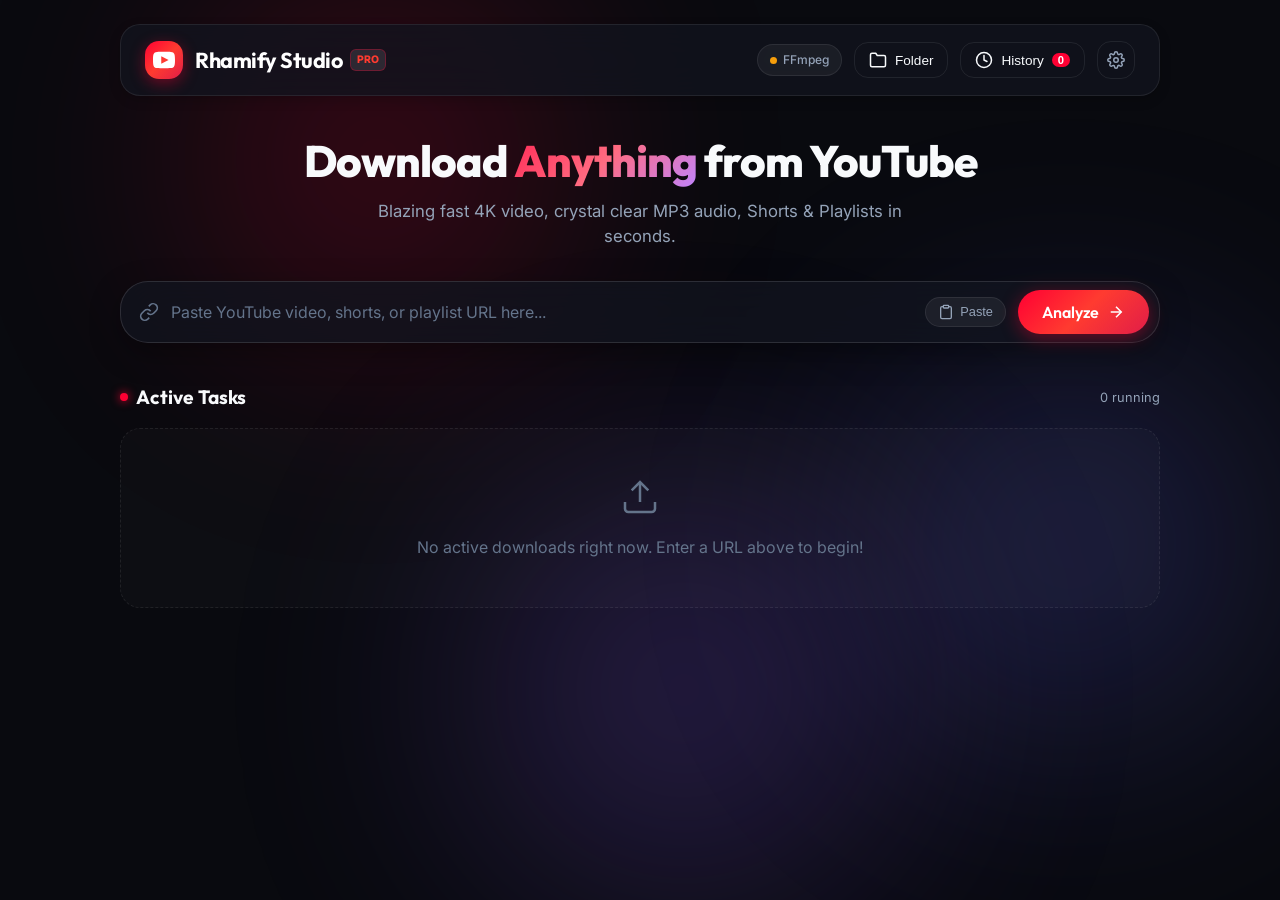
==== templates/index.html @ ef65e10e "Update UI to Rhamify Studio, add pause/resume/retry download features, and exclude downloads directo" ====
<!DOCTYPE html>
<html lang="en">
<head>
  <meta charset="UTF-8">
  <meta name="viewport" content="width=device-width, initial-scale=1.0">
  <title>Rhamify Studio &mdash; Ultra Fast &amp; Modern YouTube Downloader</title>
  <meta name="description" content="Download YouTube videos, shorts, audio, and playlists in ultra-high quality with modern real-time progress and sleek aesthetics.">
  
  <!-- Google Fonts -->
  <link rel="preconnect" href="https://fonts.googleapis.com">
  <link rel="preconnect" href="https://fonts.gstatic.com" crossorigin>
  <link href="https://fonts.googleapis.com/css2?family=Inter:wght@300;400;500;600;700&family=Outfit:wght@500;600;700;800&display=swap" rel="stylesheet">
  
  <link rel="stylesheet" href="/static/css/style.css">
</head>
<body>
  <!-- Ambient background glow effects -->
  <div class="ambient-glow glow-1"></div>
  <div class="ambient-glow glow-2"></div>
  <div class="ambient-glow glow-3"></div>

  <div class="app-container">
    <!-- Header -->
    <header class="navbar">
      <div class="brand">
        <div class="brand-icon">
          <svg viewBox="0 0 24 24" fill="currentColor">
            <path d="M19.615 3.184c-3.604-.246-11.631-.245-15.23 0-3.897.266-4.356 2.62-4.385 8.816.029 6.185.484 8.549 4.385 8.816 3.6.245 11.626.246 15.23 0 3.897-.266 4.356-2.62 4.385-8.816-.029-6.185-.484-8.549-4.385-8.816zm-10.615 12.816v-8l8 3.993-8 4.007z"/>
          </svg>
        </div>
        <div class="brand-text">
          <span class="brand-title">Rhamify Studio</span>
          <span class="brand-badge">PRO</span>
        </div>
      </div>

      <div class="nav-actions">
        <!-- FFmpeg Indicator -->
        <div id="ffmpeg-badge" class="status-pill tooltip-trigger" data-tooltip="Checking FFmpeg...">
          <span class="status-dot"></span>
          <span class="status-label">FFmpeg</span>
        </div>

        <!-- Open Folder Button -->
        <button id="btn-open-folder" class="btn-ghost" title="Open Downloads Folder">
          <svg width="18" height="18" viewBox="0 0 24 24" fill="none" stroke="currentColor" stroke-width="2" stroke-linecap="round" stroke-linejoin="round">
            <path d="M22 19a2 2 0 0 1-2 2H4a2 2 0 0 1-2-2V5a2 2 0 0 1 2-2h5l2 3h9a2 2 0 0 1 2 2z"></path>
          </svg>
          <span class="btn-text">Folder</span>
        </button>

        <!-- History Button -->
        <button id="btn-toggle-history" class="btn-ghost" title="View Download History">
          <svg width="18" height="18" viewBox="0 0 24 24" fill="none" stroke="currentColor" stroke-width="2" stroke-linecap="round" stroke-linejoin="round">
            <circle cx="12" cy="12" r="10"></circle>
            <polyline points="12 6 12 12 16 14"></polyline>
          </svg>
          <span class="btn-text">History</span>
          <span id="history-badge-count" class="badge-count">0</span>
        </button>

        <!-- Settings Button -->
        <button id="btn-toggle-settings" class="btn-icon" title="Preferences">
          <svg width="18" height="18" viewBox="0 0 24 24" fill="none" stroke="currentColor" stroke-width="2" stroke-linecap="round" stroke-linejoin="round">
            <circle cx="12" cy="12" r="3"></circle>
            <path d="M19.4 15a1.65 1.65 0 0 0 .33 1.82l.06.06a2 2 0 0 1 0 2.83 2 2 0 0 1-2.83 0l-.06-.06a1.65 1.65 0 0 0-1.82-.33 1.65 1.65 0 0 0-1 1.51V21a2 2 0 0 1-2 2 2 2 0 0 1-2-2v-.09A1.65 1.65 0 0 0 9 19.4a1.65 1.65 0 0 0-1.82.33l-.06.06a2 2 0 0 1-2.83 0 2 2 0 0 1 0-2.83l.06-.06a1.65 1.65 0 0 0 .33-1.82 1.65 1.65 0 0 0-1.51-1H3a2 2 0 0 1-2-2 2 2 0 0 1 2-2h.09A1.65 1.65 0 0 0 4.6 9a1.65 1.65 0 0 0-.33-1.82l-.06-.06a2 2 0 0 1 0-2.83 2 2 0 0 1 2.83 0l.06.06a1.65 1.65 0 0 0 1.82.33H9a1.65 1.65 0 0 0 1-1.51V3a2 2 0 0 1 2-2 2 2 0 0 1 2 2v.09a1.65 1.65 0 0 0 1 1.51 1.65 1.65 0 0 0 1.82-.33l.06-.06a2 2 0 0 1 2.83 0 2 2 0 0 1 0 2.83l-.06.06a1.65 1.65 0 0 0-.33 1.82V9a1.65 1.65 0 0 0 1.51 1H21a2 2 0 0 1 2 2 2 2 0 0 1-2 2h-.09a1.65 1.65 0 0 0-1.51 1z"></path>
          </svg>
        </button>
      </div>
    </header>

    <!-- Main Content -->
    <main class="main-content">
      <!-- Hero Headline -->
      <section class="hero-section">
        <h1 class="hero-title">
          Download <span class="gradient-text">Anything</span> from YouTube
        </h1>
        <p class="hero-subtitle">
          Blazing fast 4K video, crystal clear MP3 audio, Shorts & Playlists in seconds.
        </p>

        <!-- Search / URL Input Box -->
        <div class="input-card">
          <div class="input-wrapper">
            <span class="input-icon">
              <svg width="20" height="20" viewBox="0 0 24 24" fill="none" stroke="currentColor" stroke-width="2">
                <path d="M10 13a5 5 0 0 0 7.54.54l3-3a5 5 0 0 0-7.07-7.07l-1.72 1.71"></path>
                <path d="M14 11a5 5 0 0 0-7.54-.54l-3 3a5 5 0 0 0 7.07 7.07l1.71-1.71"></path>
              </svg>
            </span>
            <input 
              type="text" 
              id="url-input" 
              placeholder="Paste YouTube video, shorts, or playlist URL here..." 
              autocomplete="off"
              spellcheck="false"
            />
            <button id="btn-paste" class="btn-input-action" title="Paste from clipboard">
              <svg width="16" height="16" viewBox="0 0 24 24" fill="none" stroke="currentColor" stroke-width="2">
                <path d="M16 4h2a2 2 0 0 1 2 2v14a2 2 0 0 1-2 2H6a2 2 0 0 1-2-2V6a2 2 0 0 1 2-2h2"></path>
                <rect x="8" y="2" width="8" height="4" rx="1" ry="1"></rect>
              </svg>
              <span>Paste</span>
            </button>
          </div>
          <button id="btn-inspect" class="btn-primary">
            <span class="btn-spinner" style="display:none;"></span>
            <span class="btn-label">Analyze</span>
            <svg width="18" height="18" viewBox="0 0 24 24" fill="none" stroke="currentColor" stroke-width="2">
              <line x1="5" y1="12" x2="19" y2="12"></line>
              <polyline points="12 5 19 12 12 19"></polyline>
            </svg>
          </button>
        </div>
      </section>

      <!-- Video Inspection / Preview Card (Dynamic) -->
      <section id="preview-section" class="preview-section" style="display: none;">
        <div class="glass-card preview-card">
          <div class="preview-media">
            <div class="thumb-container">
              <img id="preview-thumb" src="" alt="Thumbnail" />
              <span id="preview-duration" class="duration-tag">00:00</span>
              <span id="preview-badge" class="hd-badge">HD</span>
            </div>
          </div>

          <div class="preview-details">
            <div class="preview-header">
              <h2 id="preview-title" class="video-title">Video Title</h2>
              <div class="video-meta">
                <span id="preview-channel" class="channel-name">Channel</span>
                <span class="meta-dot">•</span>
                <span id="preview-views" class="view-count">0 views</span>
              </div>
            </div>

            <!-- Format Mode Switcher -->
            <div class="format-switcher">
              <button id="tab-video" class="format-tab active" data-mode="video">
                <svg width="18" height="18" viewBox="0 0 24 24" fill="none" stroke="currentColor" stroke-width="2">
                  <polygon points="23 7 16 12 23 17 23 7"></polygon>
                  <rect x="1" y="5" width="15" height="14" rx="2" ry="2"></rect>
                </svg>
                <span>Video (MP4)</span>
              </button>
              <button id="tab-audio" class="format-tab" data-mode="audio">
                <svg width="18" height="18" viewBox="0 0 24 24" fill="none" stroke="currentColor" stroke-width="2">
                  <path d="M9 18V5l12-2v13"></path>
                  <circle cx="6" cy="18" r="3"></circle>
                  <circle cx="18" cy="16" r="3"></circle>
                </svg>
                <span>Audio (MP3)</span>
              </button>
            </div>

            <!-- Quality & Options Panel -->
            <div class="options-container">
              <!-- Video Options -->
              <div id="video-options" class="options-group">
                <div class="options-label-row">
                  <label class="group-label">Select Resolution:</label>
                  <span id="auto-res-notice" class="auto-res-badge" style="display: none;"></span>
                </div>
                <div id="resolution-chips" class="chip-group">
                  <!-- Injected via JS -->
                </div>
              </div>

              <!-- Audio Options -->
              <div id="audio-options" class="options-group" style="display: none;">
                <label class="group-label">Select Audio Codec:</label>
                <div class="chip-group">
                  <button class="chip active" data-audio-format="mp3">MP3 (Universal)</button>
                  <button class="chip" data-audio-format="m4a">M4A (Apple / AAC)</button>
                  <button class="chip" data-audio-format="wav">WAV (Lossless)</button>
                  <button class="chip" data-audio-format="opus">OPUS (Modern)</button>
                </div>
              </div>

              <!-- Playlist items count indicator if playlist -->
              <div id="playlist-notice" class="playlist-notice" style="display: none;">
                <div class="playlist-notice-left">
                  <span class="playlist-icon">📑</span>
                  <span id="playlist-info-text">Playlist: 0 videos found</span>
                </div>
                <label class="checkbox-container">
                  <input type="checkbox" id="chk-full-playlist" checked>
                  <span>Download entire playlist</span>
                </label>
              </div>

              <!-- Playlist Video Selection Panel (Shown when "Download entire playlist" is unchecked) -->
              <div id="playlist-selection-panel" class="playlist-selection-panel" style="display: none;">
                <div class="playlist-selection-header">
                  <div class="playlist-selection-stats">
                    <svg width="14" height="14" viewBox="0 0 24 24" fill="none" stroke="currentColor" stroke-width="2">
                      <polyline points="9 11 12 14 22 4"></polyline>
                      <path d="M21 12v7a2 2 0 0 1-2 2H5a2 2 0 0 1-2-2V5a2 2 0 0 1 2-2h11"></path>
                    </svg>
                    <span id="playlist-selected-count">0 of 0 selected</span>
                  </div>
                  <div class="playlist-selection-actions">
                    <button type="button" id="btn-playlist-select-all" class="btn-playlist-action" title="Select all videos in playlist">Select All</button>
                    <span class="action-sep">•</span>
                    <button type="button" id="btn-playlist-deselect-all" class="btn-playlist-action" title="Deselect all videos">Deselect All</button>
                  </div>
                </div>

                <!-- Fast Filter Input -->
                <div class="playlist-filter-bar">
                  <svg width="14" height="14" viewBox="0 0 24 24" fill="none" stroke="currentColor" stroke-width="2">
                    <circle cx="11" cy="11" r="8"></circle>
                    <line x1="21" y1="21" x2="16.65" y2="16.65"></line>
                  </svg>
                  <input type="text" id="playlist-filter-input" class="playlist-filter-input" placeholder="Filter videos by title..." autocomplete="off" spellcheck="false" />
                </div>

                <!-- Video Items List -->
                <div id="playlist-items-list" class="playlist-items-list">
                  <!-- Injected via JavaScript -->
                </div>
              </div>
            </div>

            <!-- Download Action Button -->
            <div class="action-footer">
              <button id="btn-download" class="btn-download">
                <svg width="20" height="20" viewBox="0 0 24 24" fill="none" stroke="currentColor" stroke-width="2">
                  <path d="M21 15v4a2 2 0 0 1-2 2H5a2 2 0 0 1-2-2v-4"></path>
                  <polyline points="7 10 12 15 17 10"></polyline>
                  <line x1="12" y1="15" x2="12" y2="3"></line>
                </svg>
                <span id="download-btn-text">Download Now</span>
              </button>
            </div>
          </div>
        </div>
      </section>

      <!-- Active Downloads Section -->
      <section class="downloads-section">
        <div class="section-header">
          <h3 class="section-title">
            <span class="pulse-dot"></span> Active Tasks
          </h3>
          <span id="active-tasks-count" class="tasks-counter">0 running</span>
        </div>

        <div id="active-tasks-container" class="tasks-list">
          <div id="no-tasks-empty" class="empty-state">
            <svg width="40" height="40" viewBox="0 0 24 24" fill="none" stroke="currentColor" stroke-width="1.5">
              <path d="M21 15v4a2 2 0 0 1-2 2H5a2 2 0 0 1-2-2v-4"></path>
              <polyline points="17 8 12 3 7 8"></polyline>
              <line x1="12" y1="3" x2="12" y2="15"></line>
            </svg>
            <p>No active downloads right now. Enter a URL above to begin!</p>
          </div>
        </div>
      </section>
    </main>

    <!-- Slide-over History Drawer -->
    <div id="history-drawer" class="drawer">
      <div class="drawer-overlay"></div>
      <div class="drawer-content">
        <div class="drawer-header">
          <div class="drawer-title-group">
            <svg width="20" height="20" viewBox="0 0 24 24" fill="none" stroke="currentColor" stroke-width="2">
              <circle cx="12" cy="12" r="10"></circle>
              <polyline points="12 6 12 12 16 14"></polyline>
            </svg>
            <h3>Download History</h3>
          </div>
          <div class="drawer-header-actions">
            <button id="btn-clear-history" class="btn-subtle-danger" title="Clear all history">Clear All</button>
            <button id="btn-close-history" class="btn-icon">✕</button>
          </div>
        </div>

        <div id="history-list" class="drawer-list">
          <!-- Injected via JS -->
        </div>
      </div>
    </div>

    <!-- Settings Modal -->
    <div id="settings-modal" class="modal">
      <div class="modal-overlay"></div>
      <div class="modal-card">
        <div class="modal-header">
          <h3>Preferences</h3>
          <button id="btn-close-settings" class="btn-icon">✕</button>
        </div>
        <div class="modal-body">
          <div class="form-group">
            <label>Save Downloads To:</label>
            <div class="path-input-group">
              <input type="text" id="setting-download-dir" placeholder="C:\Users\..." />
              <button id="btn-save-dir" class="btn-secondary">Save</button>
            </div>
            <p class="form-hint">Files are saved to this folder automatically.</p>
          </div>

          <div class="form-group">
            <label>Default Preferred Resolution:</label>
            <select id="setting-preferred-res" class="custom-select">
              <option value="auto">⚡ Best Available (Auto)</option>
              <option value="2160">2160p (4K Ultra HD)</option>
              <option value="1440">1440p (2K Quad HD)</option>
              <option value="1080" selected>1080p (Full HD)</option>
              <option value="720">720p (HD)</option>
              <option value="480">480p (Standard)</option>
              <option value="360">360p (Data Saver)</option>
            </select>
            <p class="form-hint">Automatically chooses the closest available resolution if preferred is not available.</p>
          </div>

          <div class="form-group">
            <label>FFmpeg Status & Troubleshooting:</label>
            <div id="settings-ffmpeg-info" class="ffmpeg-info-box">
              Checking status...
            </div>
          </div>
        </div>
      </div>
    </div>

    <!-- Toast Notifications Container -->
    <div id="toast-container" class="toast-container"></div>
  </div>

  <script src="/static/js/app.js"></script>
</body>
</html>
---- static/css/style.css ----
/* =========================================================
   YouTube Downloader Studio — Modern Dark Glassmorphic Design
   ========================================================= */

:root {
  --bg-dark: #090a0f;
  --bg-card: rgba(18, 21, 31, 0.75);
  --bg-card-hover: rgba(26, 30, 44, 0.85);
  --bg-input: rgba(14, 17, 26, 0.8);
  --border-subtle: rgba(255, 255, 255, 0.08);
  --border-focus: rgba(255, 0, 51, 0.5);
  
  --primary-red: #ff0033;
  --primary-red-hover: #ff2a55;
  --primary-gradient: linear-gradient(135deg, #ff0033 0%, #ff3b30 50%, #e11d48 100%);
  --accent-purple: #8b5cf6;
  --accent-cyan: #06b6d4;
  --accent-green: #10b981;
  --accent-amber: #f59e0b;

  --text-main: #f8fafc;
  --text-muted: #94a3b8;
  --text-faint: #64748b;

  --radius-sm: 8px;
  --radius-md: 14px;
  --radius-lg: 20px;
  --radius-xl: 28px;
  --radius-full: 9999px;

  --shadow-sm: 0 4px 12px rgba(0, 0, 0, 0.2);
  --shadow-md: 0 10px 30px rgba(0, 0, 0, 0.35);
  --shadow-glow: 0 0 25px rgba(255, 0, 51, 0.35);
  --shadow-glow-purple: 0 0 35px rgba(139, 92, 246, 0.25);

  --font-main: 'Inter', -apple-system, BlinkMacSystemFont, 'Segoe UI', Roboto, sans-serif;
  --font-heading: 'Outfit', sans-serif;
  --transition-smooth: all 0.25s cubic-bezier(0.16, 1, 0.3, 1);
}

/* Base Reset */
*, *::before, *::after {
  box-sizing: border-box;
  margin: 0;
  padding: 0;
}

body {
  font-family: var(--font-main);
  background-color: var(--bg-dark);
  color: var(--text-main);
  min-height: 100vh;
  overflow-x: hidden;
  position: relative;
  line-height: 1.5;
  -webkit-font-smoothing: antialiased;
}

/* Ambient Backdrops */
.ambient-glow {
  position: fixed;
  border-radius: 50%;
  filter: blur(120px);
  pointer-events: none;
  z-index: 0;
  opacity: 0.35;
  will-change: transform;
}

.glow-1 {
  top: -10%;
  left: 10%;
  width: 500px;
  height: 500px;
  background: radial-gradient(circle, #ff0033 0%, rgba(255, 0, 51, 0) 70%);
}

.glow-2 {
  top: 30%;
  right: -5%;
  width: 550px;
  height: 550px;
  background: radial-gradient(circle, #6366f1 0%, rgba(99, 102, 241, 0) 70%);
}

.glow-3 {
  bottom: -10%;
  left: 30%;
  width: 600px;
  height: 600px;
  background: radial-gradient(circle, #8b5cf6 0%, rgba(139, 92, 246, 0) 70%);
}

/* App Container */
.app-container {
  position: relative;
  z-index: 1;
  max-width: 1080px;
  margin: 0 auto;
  padding: 24px 20px 80px;
}

/* Header & Navbar */
.navbar {
  display: flex;
  align-items: center;
  justify-content: space-between;
  padding: 16px 24px;
  background: var(--bg-card);
  backdrop-filter: blur(20px);
  -webkit-backdrop-filter: blur(20px);
  border: 1px solid var(--border-subtle);
  border-radius: var(--radius-lg);
  box-shadow: var(--shadow-sm);
  margin-bottom: 40px;
}

.brand {
  display: flex;
  align-items: center;
  gap: 12px;
}

.brand-icon {
  width: 38px;
  height: 38px;
  background: var(--primary-gradient);
  border-radius: var(--radius-md);
  display: flex;
  align-items: center;
  justify-content: center;
  color: #fff;
  box-shadow: 0 4px 15px rgba(255, 0, 51, 0.4);
}

.brand-icon svg {
  width: 22px;
  height: 22px;
}

.brand-text {
  display: flex;
  align-items: center;
  gap: 8px;
}

.brand-title {
  font-family: var(--font-heading);
  font-size: 1.35rem;
  font-weight: 700;
  letter-spacing: -0.5px;
  color: #fff;
}

.brand-badge {
  font-size: 0.65rem;
  font-weight: 800;
  text-transform: uppercase;
  background: rgba(255, 255, 255, 0.1);
  color: #ff3b30;
  padding: 2px 6px;
  border-radius: 6px;
  border: 1px solid rgba(255, 0, 51, 0.3);
}

.nav-actions {
  display: flex;
  align-items: center;
  gap: 12px;
}

/* Status Pill */
.status-pill {
  display: flex;
  align-items: center;
  gap: 6px;
  padding: 6px 12px;
  background: rgba(255, 255, 255, 0.05);
  border: 1px solid var(--border-subtle);
  border-radius: var(--radius-full);
  font-size: 0.75rem;
  font-weight: 500;
  color: var(--text-muted);
  cursor: pointer;
  transition: var(--transition-smooth);
}

.status-pill:hover {
  background: rgba(255, 255, 255, 0.1);
  color: var(--text-main);
}

.status-dot {
  width: 7px;
  height: 7px;
  border-radius: 50%;
  background: var(--accent-amber);
}

.status-pill.status-ready .status-dot {
  background: var(--accent-green);
  box-shadow: 0 0 8px var(--accent-green);
}

.status-pill.status-warning .status-dot {
  background: var(--accent-amber);
  box-shadow: 0 0 8px var(--accent-amber);
}

/* Buttons */
.btn-ghost {
  display: flex;
  align-items: center;
  gap: 8px;
  padding: 8px 14px;
  background: transparent;
  border: 1px solid var(--border-subtle);
  border-radius: var(--radius-md);
  color: var(--text-main);
  font-size: 0.85rem;
  font-weight: 500;
  cursor: pointer;
  transition: var(--transition-smooth);
}

.btn-ghost:hover {
  background: rgba(255, 255, 255, 0.08);
  border-color: rgba(255, 255, 255, 0.2);
}

.btn-icon {
  width: 38px;
  height: 38px;
  display: flex;
  align-items: center;
  justify-content: center;
  background: transparent;
  border: 1px solid var(--border-subtle);
  border-radius: var(--radius-md);
  color: var(--text-muted);
  cursor: pointer;
  transition: var(--transition-smooth);
}

.btn-icon:hover {
  background: rgba(255, 255, 255, 0.08);
  color: #fff;
  border-color: rgba(255, 255, 255, 0.2);
}

.badge-count {
  font-size: 0.7rem;
  font-weight: 700;
  background: var(--primary-red);
  color: #fff;
  padding: 1px 6px;
  border-radius: 10px;
}

/* Hero Section */
.hero-section {
  text-align: center;
  margin-bottom: 40px;
}

.hero-title {
  font-family: var(--font-heading);
  font-size: 2.75rem;
  font-weight: 800;
  letter-spacing: -1px;
  margin-bottom: 12px;
  line-height: 1.15;
}

.gradient-text {
  background: linear-gradient(135deg, #ff2a55 0%, #ff6b81 50%, #c084fc 100%);
  -webkit-background-clip: text;
  -webkit-text-fill-color: transparent;
}

.hero-subtitle {
  font-size: 1.05rem;
  color: var(--text-muted);
  max-width: 540px;
  margin: 0 auto 32px;
}

/* Input Card */
.input-card {
  display: flex;
  align-items: center;
  gap: 12px;
  background: var(--bg-card);
  backdrop-filter: blur(20px);
  -webkit-backdrop-filter: blur(20px);
  border: 1px solid rgba(255, 255, 255, 0.12);
  border-radius: var(--radius-xl);
  padding: 8px 10px 8px 18px;
  box-shadow: var(--shadow-md);
  transition: var(--transition-smooth);
}

.input-card:focus-within {
  border-color: var(--border-focus);
  box-shadow: 0 0 30px rgba(255, 0, 51, 0.25), var(--shadow-md);
}

.input-wrapper {
  display: flex;
  align-items: center;
  gap: 12px;
  flex: 1;
}

.input-icon {
  color: var(--text-faint);
  display: flex;
  align-items: center;
}

#url-input {
  flex: 1;
  background: transparent;
  border: none;
  outline: none;
  color: #fff;
  font-size: 1rem;
  font-family: var(--font-main);
  padding: 8px 0;
}

#url-input::placeholder {
  color: var(--text-faint);
}

.btn-input-action {
  display: flex;
  align-items: center;
  gap: 6px;
  background: rgba(255, 255, 255, 0.06);
  border: 1px solid var(--border-subtle);
  border-radius: var(--radius-full);
  color: var(--text-muted);
  font-size: 0.8rem;
  font-weight: 500;
  padding: 6px 12px;
  cursor: pointer;
  transition: var(--transition-smooth);
}

.btn-input-action:hover {
  background: rgba(255, 255, 255, 0.12);
  color: #fff;
}

.btn-primary {
  display: flex;
  align-items: center;
  gap: 8px;
  background: var(--primary-gradient);
  border: none;
  border-radius: var(--radius-full);
  color: #fff;
  font-family: var(--font-heading);
  font-size: 1rem;
  font-weight: 600;
  padding: 12px 24px;
  cursor: pointer;
  box-shadow: 0 4px 18px rgba(255, 0, 51, 0.4);
  transition: var(--transition-smooth);
  flex-shrink: 0;
}

.btn-primary:hover {
  transform: translateY(-1px);
  box-shadow: 0 6px 25px rgba(255, 0, 51, 0.55);
}

.btn-primary:active {
  transform: translateY(1px);
}

/* Spinner */
.btn-spinner {
  width: 16px;
  height: 16px;
  border: 2px solid rgba(255, 255, 255, 0.3);
  border-top-color: #fff;
  border-radius: 50%;
  animation: spin 0.8s linear infinite;
}

@keyframes spin {
  to { transform: rotate(360deg); }
}

/* Glass Card */
.glass-card {
  background: var(--bg-card);
  backdrop-filter: blur(24px);
  -webkit-backdrop-filter: blur(24px);
  border: 1px solid var(--border-subtle);
  border-radius: var(--radius-lg);
  box-shadow: var(--shadow-md);
  transition: var(--transition-smooth);
}

/* Video Preview Section */
.preview-section {
  margin-bottom: 40px;
  animation: fadeIn 0.4s ease-out;
}

@keyframes fadeIn {
  from { opacity: 0; transform: translateY(10px); }
  to { opacity: 1; transform: translateY(0); }
}

.preview-card {
  display: grid;
  grid-template-columns: 360px minmax(0, 1fr);
  width: 100%;
  max-width: 100%;
  box-sizing: border-box;
  overflow: hidden;
  border-color: rgba(255, 255, 255, 0.12);
}

.thumb-container {
  position: relative;
  width: 100%;
  height: 100%;
  min-height: 230px;
  background: #000;
  overflow: hidden;
}

#preview-thumb {
  width: 100%;
  height: 100%;
  object-fit: cover;
  transition: transform 0.4s ease;
}

.preview-card:hover #preview-thumb {
  transform: scale(1.03);
}

.duration-tag {
  position: absolute;
  bottom: 12px;
  right: 12px;
  background: rgba(0, 0, 0, 0.8);
  backdrop-filter: blur(4px);
  color: #fff;
  font-size: 0.75rem;
  font-weight: 600;
  padding: 3px 8px;
  border-radius: 6px;
}

.hd-badge {
  position: absolute;
  top: 12px;
  left: 12px;
  background: var(--primary-gradient);
  color: #fff;
  font-size: 0.7rem;
  font-weight: 800;
  padding: 2px 8px;
  border-radius: 6px;
  letter-spacing: 0.5px;
}

.preview-details {
  padding: 24px 28px;
  display: flex;
  flex-direction: column;
  justify-content: space-between;
  min-width: 0;
  max-width: 100%;
  width: 100%;
  box-sizing: border-box;
  overflow: hidden;
}

.video-title {
  font-family: var(--font-heading);
  font-size: 1.25rem;
  font-weight: 700;
  line-height: 1.35;
  color: #fff;
  margin-bottom: 8px;
  display: -webkit-box;
  -webkit-line-clamp: 2;
  -webkit-box-orient: vertical;
  overflow: hidden;
}

.video-meta {
  display: flex;
  align-items: center;
  gap: 8px;
  font-size: 0.85rem;
  color: var(--text-muted);
  margin-bottom: 18px;
}

.channel-name {
  color: var(--text-main);
  font-weight: 500;
}

.meta-dot {
  color: var(--text-faint);
}

/* Format Switcher Tabs */
.format-switcher {
  display: flex;
  background: rgba(0, 0, 0, 0.3);
  padding: 4px;
  border-radius: var(--radius-md);
  border: 1px solid var(--border-subtle);
  margin-bottom: 16px;
  max-width: 320px;
}

.format-tab {
  flex: 1;
  display: flex;
  align-items: center;
  justify-content: center;
  gap: 8px;
  padding: 8px 12px;
  background: transparent;
  border: none;
  border-radius: var(--radius-sm);
  color: var(--text-muted);
  font-size: 0.85rem;
  font-weight: 600;
  cursor: pointer;
  transition: var(--transition-smooth);
}

.format-tab.active {
  background: rgba(255, 255, 255, 0.1);
  color: #fff;
  box-shadow: 0 2px 8px rgba(0, 0, 0, 0.3);
}

.options-container {
  width: 100%;
  max-width: 100%;
  min-width: 0;
  box-sizing: border-box;
  overflow: hidden;
}

.options-label-row {
  display: flex;
  align-items: center;
  justify-content: space-between;
  margin-bottom: 8px;
}

.group-label {
  font-size: 0.78rem;
  font-weight: 600;
  color: var(--text-muted);
  text-transform: uppercase;
  letter-spacing: 0.5px;
  display: block;
}

.auto-res-badge {
  font-size: 0.72rem;
  font-weight: 600;
  color: #38bdf8;
  background: rgba(56, 189, 248, 0.12);
  border: 1px solid rgba(56, 189, 248, 0.3);
  padding: 2px 8px;
  border-radius: var(--radius-full);
  display: inline-flex;
  align-items: center;
  gap: 4px;
  animation: fadeIn 0.3s ease;
}

.chip-group {
  display: flex;
  flex-wrap: wrap;
  gap: 8px;
  margin-bottom: 18px;
}

.chip {
  padding: 6px 14px;
  background: rgba(255, 255, 255, 0.05);
  border: 1px solid var(--border-subtle);
  border-radius: var(--radius-full);
  color: var(--text-muted);
  font-size: 0.82rem;
  font-weight: 500;
  cursor: pointer;
  transition: var(--transition-smooth);
}

.chip:hover {
  background: rgba(255, 255, 255, 0.1);
  color: #fff;
}

.chip.active {
  background: var(--primary-gradient);
  border-color: transparent;
  color: #fff;
  font-weight: 600;
  box-shadow: 0 2px 10px rgba(255, 0, 51, 0.3);
}

/* Playlist Notice */
.playlist-notice {
  display: flex;
  align-items: center;
  justify-content: space-between;
  background: rgba(139, 92, 246, 0.1);
  border: 1px solid rgba(139, 92, 246, 0.3);
  padding: 10px 14px;
  border-radius: var(--radius-md);
  margin-bottom: 16px;
  font-size: 0.85rem;
  color: #c4b5fd;
  transition: var(--transition-smooth);
  width: 100%;
  max-width: 100%;
  min-width: 0;
  box-sizing: border-box;
  overflow: hidden;
}

.playlist-notice-left {
  display: flex;
  align-items: center;
  gap: 8px;
  min-width: 0;
}

.checkbox-container {
  display: flex;
  align-items: center;
  gap: 8px;
  cursor: pointer;
  user-select: none;
  font-weight: 500;
  color: #f1f5f9;
  flex-shrink: 0;
}

.checkbox-container input[type="checkbox"] {
  accent-color: #ff0033;
  width: 17px;
  height: 17px;
  cursor: pointer;
  flex-shrink: 0;
}

/* Playlist Selection Panel */
.playlist-selection-panel {
  background: rgba(15, 19, 32, 0.85);
  border: 1px solid rgba(139, 92, 246, 0.3);
  border-radius: var(--radius-md);
  padding: 14px;
  margin-bottom: 18px;
  animation: playlistSlideDown 0.3s cubic-bezier(0.16, 1, 0.3, 1);
  box-shadow: 0 4px 20px rgba(0, 0, 0, 0.25);
  width: 100%;
  max-width: 100%;
  min-width: 0;
  box-sizing: border-box;
  overflow: hidden;
}

@keyframes playlistSlideDown {
  from { opacity: 0; transform: translateY(-8px); }
  to { opacity: 1; transform: translateY(0); }
}

.playlist-selection-header {
  display: flex;
  align-items: center;
  justify-content: space-between;
  flex-wrap: wrap;
  gap: 8px;
  padding-bottom: 10px;
  border-bottom: 1px solid rgba(255, 255, 255, 0.08);
  margin-bottom: 10px;
  width: 100%;
  max-width: 100%;
  min-width: 0;
  box-sizing: border-box;
}

.playlist-selection-stats {
  display: flex;
  align-items: center;
  gap: 6px;
  font-size: 0.82rem;
  font-weight: 600;
  color: #c4b5fd;
  min-width: 0;
}

.playlist-selection-stats svg {
  color: #a78bfa;
  flex-shrink: 0;
}

.playlist-selection-actions {
  display: flex;
  align-items: center;
  gap: 8px;
  flex-shrink: 0;
}

.btn-playlist-action {
  background: none;
  border: none;
  color: #a78bfa;
  font-size: 0.78rem;
  font-weight: 600;
  cursor: pointer;
  padding: 3px 8px;
  border-radius: var(--radius-sm);
  transition: var(--transition-smooth);
}

.btn-playlist-action:hover {
  color: #fff;
  background: rgba(139, 92, 246, 0.2);
}

.action-sep {
  color: rgba(255, 255, 255, 0.2);
  font-size: 0.75rem;
}

/* Fast Filter Bar */
.playlist-filter-bar {
  display: flex;
  align-items: center;
  gap: 8px;
  background: rgba(255, 255, 255, 0.04);
  border: 1px solid rgba(255, 255, 255, 0.08);
  border-radius: var(--radius-sm);
  padding: 7px 12px;
  margin-bottom: 10px;
  transition: var(--transition-smooth);
  width: 100%;
  max-width: 100%;
  min-width: 0;
  box-sizing: border-box;
  overflow: hidden;
}

.playlist-filter-bar:focus-within {
  border-color: rgba(139, 92, 246, 0.6);
  background: rgba(255, 255, 255, 0.06);
}

.playlist-filter-bar svg {
  color: var(--text-faint);
  flex-shrink: 0;
}

.playlist-filter-input {
  background: transparent;
  border: none;
  color: var(--text-main);
  font-size: 0.82rem;
  width: 100%;
  min-width: 0;
  outline: none;
  font-family: inherit;
}

.playlist-filter-input::placeholder {
  color: var(--text-faint);
}

/* Video Items List */
.playlist-items-list {
  display: flex;
  flex-direction: column;
  gap: 6px;
  max-height: 290px;
  overflow-y: auto;
  overflow-x: hidden;
  padding-right: 4px;
  width: 100%;
  max-width: 100%;
  min-width: 0;
  box-sizing: border-box;
}

.playlist-items-list::-webkit-scrollbar {
  width: 5px;
}
.playlist-items-list::-webkit-scrollbar-track {
  background: rgba(255, 255, 255, 0.02);
  border-radius: 4px;
}
.playlist-items-list::-webkit-scrollbar-thumb {
  background: rgba(139, 92, 246, 0.35);
  border-radius: 4px;
}
.playlist-items-list::-webkit-scrollbar-thumb:hover {
  background: rgba(139, 92, 246, 0.6);
}

/* Individual Video Item Row */
.playlist-item-row {
  display: flex;
  align-items: center;
  gap: 10px;
  padding: 8px 10px;
  background: rgba(255, 255, 255, 0.03);
  border: 1px solid rgba(255, 255, 255, 0.04);
  border-radius: var(--radius-sm);
  cursor: pointer;
  transition: var(--transition-smooth);
  user-select: none;
  width: 100%;
  max-width: 100%;
  min-width: 0;
  box-sizing: border-box;
  overflow: hidden;
}

.playlist-item-row:hover {
  background: rgba(255, 255, 255, 0.07);
  border-color: rgba(255, 255, 255, 0.1);
}

.playlist-item-row.selected {
  background: rgba(139, 92, 246, 0.1);
  border-color: rgba(139, 92, 246, 0.3);
}

.playlist-item-checkbox {
  accent-color: #8b5cf6;
  width: 16px;
  height: 16px;
  cursor: pointer;
  flex-shrink: 0;
}

.playlist-item-idx {
  font-size: 0.72rem;
  font-weight: 700;
  color: var(--text-faint);
  min-width: 20px;
  text-align: right;
  flex-shrink: 0;
}

.playlist-item-thumb-box {
  position: relative;
  width: 56px;
  height: 34px;
  border-radius: 4px;
  overflow: hidden;
  background: #000;
  flex-shrink: 0;
}

.playlist-item-thumb {
  width: 100%;
  height: 100%;
  object-fit: cover;
}

.playlist-item-duration-tag {
  position: absolute;
  bottom: 2px;
  right: 2px;
  background: rgba(0, 0, 0, 0.85);
  color: #fff;
  font-size: 0.6rem;
  font-weight: 600;
  padding: 1px 3px;
  border-radius: 2px;
  line-height: 1;
}

.playlist-item-info {
  flex: 1 1 0%;
  min-width: 0;
  max-width: 100%;
  overflow: hidden;
}

.playlist-item-title {
  display: block;
  font-size: 0.76rem;
  font-weight: 500;
  color: var(--text-main);
  white-space: nowrap;
  overflow: hidden;
  text-overflow: ellipsis;
  line-height: 1.35;
  width: 100%;
  max-width: 100%;
  min-width: 0;
}

.playlist-item-meta {
  display: flex;
  align-items: center;
  gap: 8px;
  font-size: 0.7rem;
  color: var(--text-muted);
  margin-top: 2px;
}

.playlist-item-quick-dl {
  background: rgba(255, 255, 255, 0.05);
  border: 1px solid rgba(255, 255, 255, 0.08);
  color: var(--text-muted);
  cursor: pointer;
  padding: 5px 8px;
  border-radius: 4px;
  display: flex;
  align-items: center;
  gap: 4px;
  font-size: 0.72rem;
  font-weight: 600;
  transition: var(--transition-smooth);
  flex-shrink: 0;
}

.playlist-item-quick-dl:hover {
  color: #fff;
  background: var(--primary-gradient);
  border-color: transparent;
  box-shadow: 0 2px 8px rgba(255, 0, 51, 0.35);
}

.playlist-empty-notice {
  text-align: center;
  padding: 24px 12px;
  color: var(--text-faint);
  font-size: 0.8rem;
}

/* Action Footer */
.action-footer {
  margin-top: auto;
}

.btn-download {
  width: 100%;
  display: flex;
  align-items: center;
  justify-content: center;
  gap: 10px;
  background: var(--primary-gradient);
  border: none;
  border-radius: var(--radius-md);
  color: #fff;
  font-family: var(--font-heading);
  font-size: 1.05rem;
  font-weight: 700;
  padding: 14px;
  cursor: pointer;
  box-shadow: 0 6px 20px rgba(255, 0, 51, 0.4);
  transition: var(--transition-smooth);
}

.btn-download:hover {
  transform: translateY(-2px);
  box-shadow: 0 8px 28px rgba(255, 0, 51, 0.55);
}

.btn-download:active {
  transform: translateY(1px);
}

/* Active Downloads Hub */
.downloads-section {
  margin-top: 30px;
}

.section-header {
  display: flex;
  align-items: center;
  justify-content: space-between;
  margin-bottom: 16px;
}

.section-title {
  font-family: var(--font-heading);
  font-size: 1.2rem;
  font-weight: 700;
  display: flex;
  align-items: center;
  gap: 8px;
}

.pulse-dot {
  width: 8px;
  height: 8px;
  background: var(--primary-red);
  border-radius: 50%;
  box-shadow: 0 0 10px var(--primary-red);
  animation: pulseGlow 1.5s infinite;
}

@keyframes pulseGlow {
  0%, 100% { opacity: 1; transform: scale(1); }
  50% { opacity: 0.4; transform: scale(0.8); }
}

.tasks-counter {
  font-size: 0.8rem;
  color: var(--text-muted);
}

.tasks-list {
  display: flex;
  flex-direction: column;
  gap: 12px;
}

.empty-state {
  text-align: center;
  padding: 48px 20px;
  background: rgba(255, 255, 255, 0.02);
  border: 1px dashed var(--border-subtle);
  border-radius: var(--radius-lg);
  color: var(--text-faint);
}

.empty-state svg {
  margin-bottom: 12px;
  stroke: var(--text-faint);
}

/* Task Item Card */
.task-card {
  background: var(--bg-card);
  backdrop-filter: blur(20px);
  -webkit-backdrop-filter: blur(20px);
  border: 1px solid var(--border-subtle);
  border-radius: var(--radius-md);
  padding: 18px 20px;
  box-shadow: var(--shadow-sm);
  transition: var(--transition-smooth);
}

.task-card:hover {
  background: var(--bg-card-hover);
  border-color: rgba(255, 255, 255, 0.15);
}

.task-top {
  display: flex;
  align-items: center;
  gap: 16px;
  margin-bottom: 12px;
}

.task-thumb {
  width: 64px;
  height: 42px;
  border-radius: 6px;
  object-fit: cover;
  background: #000;
  flex-shrink: 0;
}

.task-info {
  flex: 1;
  min-width: 0;
}

.task-title {
  font-size: 0.95rem;
  font-weight: 600;
  color: #fff;
  white-space: nowrap;
  overflow: hidden;
  text-overflow: ellipsis;
  margin-bottom: 4px;
}

.task-meta {
  display: flex;
  align-items: center;
  gap: 8px;
  font-size: 0.78rem;
  color: var(--text-muted);
}

.task-type-badge {
  background: rgba(255, 255, 255, 0.08);
  color: var(--text-main);
  padding: 1px 6px;
  border-radius: 4px;
  font-weight: 600;
}

.task-progress-bar-bg {
  position: relative;
  width: 100%;
  height: 8px;
  background: rgba(255, 255, 255, 0.08);
  border-radius: var(--radius-full);
  overflow: hidden;
  margin-bottom: 10px;
}

.task-progress-bar-fill {
  height: 100%;
  width: 0%;
  background: linear-gradient(90deg, #ff0033 0%, #ff5252 50%, #f43f5e 100%);
  border-radius: var(--radius-full);
  transition: width 0.3s cubic-bezier(0.16, 1, 0.3, 1);
  box-shadow: 0 0 10px rgba(255, 0, 51, 0.5);
}

.task-progress-bar-fill.finished {
  background: linear-gradient(90deg, #10b981 0%, #34d399 100%);
  box-shadow: 0 0 10px rgba(16, 185, 129, 0.5);
}

.task-progress-bar-fill.error {
  background: #ef4444;
}

.task-bottom {
  display: flex;
  align-items: center;
  justify-content: space-between;
  font-size: 0.8rem;
  color: var(--text-muted);
}

.task-stats {
  display: flex;
  align-items: center;
  gap: 12px;
}

.task-stat-item {
  display: flex;
  align-items: center;
  gap: 4px;
}

.task-actions {
  display: flex;
  align-items: center;
  gap: 8px;
}

.btn-task-action {
  background: rgba(255, 255, 255, 0.08);
  border: 1px solid var(--border-subtle);
  border-radius: var(--radius-sm);
  color: var(--text-main);
  font-size: 0.75rem;
  font-weight: 500;
  padding: 4px 10px;
  cursor: pointer;
  transition: var(--transition-smooth);
}

.btn-task-action:hover {
  background: rgba(255, 255, 255, 0.18);
}

/* Pause / Play Toggle Button */
.btn-task-pause {
  display: inline-flex;
  align-items: center;
  justify-content: center;
  gap: 6px;
  height: 30px;
  padding: 0 12px;
  border-radius: var(--radius-sm);
  border: 1px solid rgba(255, 255, 255, 0.2);
  background: rgba(255, 255, 255, 0.1);
  color: var(--text-main);
  font-size: 0.78rem;
  font-weight: 600;
  cursor: pointer;
  transition: var(--transition-smooth);
  flex-shrink: 0;
}

.btn-task-pause:hover {
  background: rgba(255, 255, 255, 0.22);
  border-color: rgba(255, 255, 255, 0.35);
  transform: translateY(-1px);
}

.btn-task-pause:active {
  transform: scale(0.96);
}

.btn-task-pause.is-paused {
  background: rgba(245, 158, 11, 0.2);
  border-color: rgba(245, 158, 11, 0.6);
  color: #f59e0b;
  box-shadow: 0 0 14px rgba(245, 158, 11, 0.25);
  animation: pausePulse 2s ease-in-out infinite;
}

.btn-task-pause.is-paused:hover {
  background: rgba(245, 158, 11, 0.35);
  border-color: rgba(245, 158, 11, 0.8);
}

@keyframes pausePulse {
  0%, 100% { box-shadow: 0 0 0 0 rgba(245, 158, 11, 0.4); }
  50% { box-shadow: 0 0 12px 4px rgba(245, 158, 11, 0.2); }
}

.btn-task-pause:disabled {
  opacity: 0.5;
  cursor: not-allowed;
  transform: none;
}

/* Retry Button for Failed Downloads */
.btn-task-retry {
  display: inline-flex;
  align-items: center;
  justify-content: center;
  gap: 6px;
  height: 30px;
  padding: 0 14px;
  border-radius: var(--radius-sm);
  border: 1px solid rgba(239, 68, 68, 0.55);
  background: rgba(239, 68, 68, 0.18);
  color: #fca5a5;
  font-size: 0.78rem;
  font-weight: 600;
  cursor: pointer;
  transition: var(--transition-smooth);
  flex-shrink: 0;
}

.btn-task-retry:hover {
  background: rgba(239, 68, 68, 0.32);
  border-color: rgba(239, 68, 68, 0.85);
  color: #fff;
  transform: translateY(-1px);
  box-shadow: 0 4px 14px rgba(239, 68, 68, 0.35);
}

.btn-task-retry:active {
  transform: translateY(0);
}

.btn-task-retry:disabled {
  opacity: 0.6;
  cursor: not-allowed;
  transform: none;
}

.btn-spinner-sm {
  display: inline-block;
  width: 12px;
  height: 12px;
  border: 2px solid rgba(255, 255, 255, 0.25);
  border-top-color: #fff;
  border-radius: 50%;
  animation: spin 0.8s linear infinite;
  flex-shrink: 0;
}

/* Paused progress bar state */
.task-progress-bar-fill.paused {
  background: linear-gradient(
    90deg,
    #f59e0b 0%,
    #fbbf24 50%,
    #f59e0b 100%
  );
  box-shadow: 0 0 10px rgba(245, 158, 11, 0.4);
  background-size: 200% 100%;
  animation: pausedStripe 2s linear infinite;
}

@keyframes pausedStripe {
  0% { background-position: 200% 0; }
  100% { background-position: -200% 0; }
}

/* Pending / Interrupted Download Card */
.task-card-pending {
  border-left: 3px solid #f59e0b;
  background: rgba(245, 158, 11, 0.05);
}

.task-card-pending:hover {
  background: rgba(245, 158, 11, 0.1);
}

.btn-task-resume {
  display: flex;
  align-items: center;
  gap: 6px;
  background: rgba(16, 185, 129, 0.15);
  border: 1px solid rgba(16, 185, 129, 0.4);
  border-radius: var(--radius-sm);
  color: #10b981;
  font-size: 0.78rem;
  font-weight: 600;
  padding: 6px 14px;
  cursor: pointer;
  transition: var(--transition-smooth);
}

.btn-task-resume:hover {
  background: rgba(16, 185, 129, 0.3);
  border-color: rgba(16, 185, 129, 0.7);
  transform: translateY(-1px);
  box-shadow: 0 4px 12px rgba(16, 185, 129, 0.25);
}

.btn-task-resume:active {
  transform: translateY(0);
}

.btn-task-resume:disabled {
  opacity: 0.5;
  cursor: not-allowed;
  transform: none;
}

.btn-task-dismiss {
  display: flex;
  align-items: center;
  justify-content: center;
  width: 28px;
  height: 28px;
  border-radius: 50%;
  border: 1px solid rgba(255, 255, 255, 0.1);
  background: rgba(255, 255, 255, 0.05);
  color: var(--text-faint);
  font-size: 0.8rem;
  cursor: pointer;
  transition: var(--transition-smooth);
}

.btn-task-dismiss:hover {
  background: rgba(239, 68, 68, 0.15);
  border-color: rgba(239, 68, 68, 0.4);
  color: #ef4444;
}

/* History Drawer */
.drawer {
  position: fixed;
  top: 0;
  right: 0;
  bottom: 0;
  left: 0;
  z-index: 100;
  pointer-events: none;
  visibility: hidden;
  transition: visibility 0.3s;
}

.drawer.open {
  pointer-events: auto;
  visibility: visible;
}

.drawer-overlay {
  position: absolute;
  inset: 0;
  background: rgba(0, 0, 0, 0.6);
  backdrop-filter: blur(4px);
  opacity: 0;
  transition: opacity 0.3s;
}

.drawer.open .drawer-overlay {
  opacity: 1;
}

.drawer-content {
  position: absolute;
  top: 0;
  right: 0;
  bottom: 0;
  width: 440px;
  max-width: 90vw;
  background: #0f121a;
  border-left: 1px solid var(--border-subtle);
  box-shadow: -10px 0 30px rgba(0, 0, 0, 0.5);
  display: flex;
  flex-direction: column;
  transform: translateX(100%);
  transition: transform 0.3s cubic-bezier(0.16, 1, 0.3, 1);
}

.drawer.open .drawer-content {
  transform: translateX(0);
}

.drawer-header {
  display: flex;
  align-items: center;
  justify-content: space-between;
  padding: 20px 24px;
  border-bottom: 1px solid var(--border-subtle);
}

.drawer-title-group {
  display: flex;
  align-items: center;
  gap: 10px;
}

.drawer-header-actions {
  display: flex;
  align-items: center;
  gap: 8px;
}

.btn-subtle-danger {
  background: transparent;
  border: none;
  color: #f87171;
  font-size: 0.8rem;
  cursor: pointer;
  padding: 4px 8px;
  border-radius: 4px;
  transition: var(--transition-smooth);
}

.btn-subtle-danger:hover {
  background: rgba(239, 68, 68, 0.1);
}

.drawer-list {
  flex: 1;
  overflow-y: auto;
  padding: 16px 20px;
  display: flex;
  flex-direction: column;
  gap: 10px;
}

.history-item {
  display: flex;
  align-items: center;
  gap: 12px;
  padding: 12px;
  background: rgba(255, 255, 255, 0.03);
  border: 1px solid var(--border-subtle);
  border-radius: var(--radius-md);
  transition: var(--transition-smooth);
}

.history-item:hover {
  background: rgba(255, 255, 255, 0.06);
  border-color: rgba(255, 255, 255, 0.12);
}

.history-thumb {
  width: 60px;
  height: 40px;
  border-radius: 4px;
  object-fit: cover;
  background: #000;
}

.history-info {
  flex: 1;
  min-width: 0;
}

.history-title {
  font-size: 0.85rem;
  font-weight: 600;
  color: #fff;
  white-space: nowrap;
  overflow: hidden;
  text-overflow: ellipsis;
  margin-bottom: 4px;
}

.history-meta {
  font-size: 0.72rem;
  color: var(--text-muted);
}

/* Modal */
.modal {
  position: fixed;
  inset: 0;
  z-index: 110;
  display: flex;
  align-items: center;
  justify-content: center;
  pointer-events: none;
  visibility: hidden;
  transition: visibility 0.25s;
}

.modal.open {
  pointer-events: auto;
  visibility: visible;
}

.modal-overlay {
  position: absolute;
  inset: 0;
  background: rgba(0, 0, 0, 0.6);
  backdrop-filter: blur(6px);
  opacity: 0;
  transition: opacity 0.25s;
}

.modal.open .modal-overlay {
  opacity: 1;
}

.modal-card {
  position: relative;
  z-index: 1;
  width: 520px;
  max-width: 90vw;
  background: #11141e;
  border: 1px solid rgba(255, 255, 255, 0.15);
  border-radius: var(--radius-lg);
  padding: 24px;
  box-shadow: 0 20px 50px rgba(0, 0, 0, 0.6);
  transform: scale(0.95);
  opacity: 0;
  transition: all 0.25s cubic-bezier(0.16, 1, 0.3, 1);
}

.modal.open .modal-card {
  transform: scale(1);
  opacity: 1;
}

.modal-header {
  display: flex;
  align-items: center;
  justify-content: space-between;
  margin-bottom: 20px;
}

.form-group {
  margin-bottom: 20px;
}

.form-group label {
  display: block;
  font-size: 0.85rem;
  font-weight: 600;
  color: var(--text-main);
  margin-bottom: 8px;
}

.path-input-group {
  display: flex;
  gap: 8px;
}

.path-input-group input {
  flex: 1;
  background: rgba(0, 0, 0, 0.3);
  border: 1px solid var(--border-subtle);
  border-radius: var(--radius-sm);
  color: #fff;
  padding: 8px 12px;
  font-family: var(--font-main);
  font-size: 0.85rem;
}

.custom-select {
  width: 100%;
  background: rgba(0, 0, 0, 0.4);
  border: 1px solid var(--border-subtle);
  border-radius: var(--radius-sm);
  color: #fff;
  padding: 10px 12px;
  font-family: var(--font-main);
  font-size: 0.85rem;
  outline: none;
  cursor: pointer;
  transition: var(--transition-smooth);
}

.custom-select:focus {
  border-color: var(--primary-red);
  box-shadow: 0 0 12px rgba(255, 0, 51, 0.3);
}

.custom-select option {
  background: #11141e;
  color: #fff;
}

.form-hint {
  font-size: 0.75rem;
  color: var(--text-faint);
  margin-top: 6px;
}

.btn-secondary {
  background: rgba(255, 255, 255, 0.1);
  border: 1px solid var(--border-subtle);
  border-radius: var(--radius-sm);
  color: #fff;
  padding: 8px 16px;
  font-weight: 600;
  cursor: pointer;
  transition: var(--transition-smooth);
}

.btn-secondary:hover {
  background: rgba(255, 255, 255, 0.2);
}

.ffmpeg-info-box {
  background: rgba(0, 0, 0, 0.3);
  border: 1px solid var(--border-subtle);
  border-radius: var(--radius-md);
  padding: 14px;
  font-size: 0.82rem;
  line-height: 1.5;
  color: var(--text-muted);
}

/* Toast Notifications */
.toast-container {
  position: fixed;
  bottom: 24px;
  right: 24px;
  z-index: 200;
  display: flex;
  flex-direction: column;
  gap: 8px;
  pointer-events: none;
}

.toast {
  display: flex;
  align-items: center;
  gap: 10px;
  background: #181c28;
  border: 1px solid rgba(255, 255, 255, 0.15);
  color: #fff;
  padding: 12px 18px;
  border-radius: var(--radius-md);
  box-shadow: 0 10px 25px rgba(0, 0, 0, 0.4);
  font-size: 0.85rem;
  animation: toastIn 0.3s ease-out;
  pointer-events: auto;
}

.toast.toast-success {
  border-left: 4px solid var(--accent-green);
}

.toast.toast-error {
  border-left: 4px solid var(--primary-red);
}

.toast.toast-info {
  border-left: 4px solid var(--accent-cyan);
}

@keyframes toastIn {
  from { transform: translateY(20px); opacity: 0; }
  to { transform: translateY(0); opacity: 1; }
}

/* Tooltip */
.tooltip-trigger {
  position: relative;
}

.tooltip-trigger:hover::after {
  content: attr(data-tooltip);
  position: absolute;
  top: 120%;
  left: 50%;
  transform: translateX(-50%);
  background: #000;
  color: #fff;
  font-size: 0.72rem;
  white-space: nowrap;
  padding: 4px 8px;
  border-radius: 4px;
  pointer-events: none;
  border: 1px solid rgba(255, 255, 255, 0.15);
  box-shadow: 0 4px 12px rgba(0, 0, 0, 0.5);
  z-index: 50;
}

/* Scrollbars */
::-webkit-scrollbar {
  width: 6px;
  height: 6px;
}

::-webkit-scrollbar-track {
  background: transparent;
}

::-webkit-scrollbar-thumb {
  background: rgba(255, 255, 255, 0.15);
  border-radius: 4px;
}

::-webkit-scrollbar-thumb:hover {
  background: rgba(255, 255, 255, 0.3);
}

/* Responsive adjustments */
@media (max-width: 768px) {
  .app-container {
    padding: 16px 14px 60px;
  }

  .navbar {
    padding: 12px 16px;
    margin-bottom: 28px;
    border-radius: var(--radius-md);
  }

  .nav-actions {
    gap: 8px;
  }

  .btn-ghost {
    padding: 8px 10px;
    font-size: 0.8rem;
    gap: 6px;
  }

  .hero-title {
    font-size: 2.1rem;
  }

  .preview-card {
    grid-template-columns: minmax(0, 1fr);
    width: 100%;
    max-width: 100%;
    border-radius: var(--radius-lg);
  }

  .preview-media {
    position: static;
  }

  .thumb-container {
    min-height: 180px;
    max-height: 250px;
  }

  .preview-details {
    padding: 18px 16px;
    width: 100%;
    max-width: 100%;
    min-width: 0;
    box-sizing: border-box;
    overflow: hidden;
  }

  .input-card {
    flex-direction: column;
    padding: 10px;
    border-radius: var(--radius-lg);
  }

  .input-wrapper {
    width: 100%;
  }

  .btn-primary {
    width: 100%;
    justify-content: center;
  }
}

@media (max-width: 600px) {
  .app-container {
    padding: 12px 10px 50px;
    max-width: 100vw;
    box-sizing: border-box;
    overflow-x: hidden;
  }

  .navbar {
    padding: 10px 12px;
    margin-bottom: 20px;
  }

  .brand {
    gap: 8px;
  }

  .brand-icon {
    width: 32px;
    height: 32px;
    border-radius: var(--radius-sm);
    flex-shrink: 0;
  }

  .brand-icon svg {
    width: 18px;
    height: 18px;
  }

  .brand-title {
    font-size: 1.05rem;
    white-space: nowrap;
  }

  .brand-badge {
    font-size: 0.58rem;
    padding: 1px 4px;
  }

  .nav-actions {
    gap: 6px;
  }

  /* Compact button styling on mobile: hide text, show icons */
  .btn-ghost {
    width: 36px;
    height: 36px;
    padding: 0;
    justify-content: center;
    position: relative;
    border-radius: var(--radius-sm);
    flex-shrink: 0;
  }

  .btn-ghost .btn-text {
    display: none;
  }

  .btn-icon {
    width: 36px;
    height: 36px;
    border-radius: var(--radius-sm);
    flex-shrink: 0;
  }

  /* Position badge cleanly on top-right of History icon */
  #btn-toggle-history {
    position: relative;
  }

  #btn-toggle-history .badge-count {
    position: absolute;
    top: -4px;
    right: -4px;
    font-size: 0.62rem;
    padding: 0 4px;
    min-width: 16px;
    height: 16px;
    display: flex;
    align-items: center;
    justify-content: center;
    border-radius: 999px;
    border: 2px solid var(--bg-dark);
  }

  .status-pill {
    padding: 5px 8px;
    font-size: 0.72rem;
    gap: 5px;
    flex-shrink: 0;
  }

  /* Preview Details on Mobile */
  .preview-details {
    padding: 14px 12px;
    width: 100%;
    max-width: 100%;
    min-width: 0;
    box-sizing: border-box;
    overflow: hidden;
  }

  .video-title {
    font-size: 1.1rem;
    margin-bottom: 6px;
  }

  .video-meta {
    font-size: 0.8rem;
    margin-bottom: 12px;
  }

  .format-switcher {
    max-width: 100%;
    margin-bottom: 14px;
  }

  .chip-group {
    gap: 6px;
    margin-bottom: 12px;
  }

  .chip {
    padding: 5px 10px;
    font-size: 0.78rem;
  }

  /* Playlist Notice on Mobile */
  .playlist-notice {
    flex-direction: column;
    align-items: flex-start;
    gap: 8px;
    padding: 10px 12px;
    width: 100%;
    max-width: 100%;
    box-sizing: border-box;
  }

  .playlist-notice-left {
    width: 100%;
    justify-content: space-between;
    font-size: 0.82rem;
    min-width: 0;
  }

  .checkbox-container {
    width: 100%;
    padding-top: 6px;
    border-top: 1px solid rgba(139, 92, 246, 0.15);
    font-size: 0.82rem;
  }

  /* Playlist Selection Panel on Mobile */
  .playlist-selection-panel {
    padding: 10px 8px;
    margin-bottom: 14px;
    width: 100%;
    max-width: 100%;
    min-width: 0;
    box-sizing: border-box;
    overflow: hidden;
  }

  .playlist-selection-header {
    flex-wrap: wrap;
    gap: 6px;
    padding-bottom: 8px;
    width: 100%;
    max-width: 100%;
    min-width: 0;
    box-sizing: border-box;
  }

  .playlist-selection-stats {
    font-size: 0.76rem;
    min-width: 0;
  }

  .btn-playlist-action {
    font-size: 0.72rem;
    padding: 2px 6px;
  }

  .playlist-filter-bar {
    padding: 6px 8px;
    gap: 6px;
    margin-bottom: 8px;
    width: 100%;
    max-width: 100%;
    min-width: 0;
    box-sizing: border-box;
  }

  .playlist-filter-input {
    font-size: 0.76rem;
    min-width: 0;
  }

  .playlist-items-list {
    max-height: 260px;
    gap: 5px;
    padding-right: 2px;
    width: 100%;
    max-width: 100%;
    min-width: 0;
    overflow-x: hidden;
    box-sizing: border-box;
  }

  /* Playlist Item Row on Mobile */
  .playlist-item-row {
    padding: 6px 8px;
    gap: 6px;
    width: 100%;
    max-width: 100%;
    min-width: 0;
    box-sizing: border-box;
    overflow: hidden;
  }

  .playlist-item-idx {
    font-size: 0.65rem;
    min-width: 16px;
    flex-shrink: 0;
  }

  .playlist-item-thumb-box {
    width: 44px;
    height: 26px;
    flex-shrink: 0;
  }

  .playlist-item-duration-tag {
    font-size: 0.52rem;
    padding: 1px 2px;
  }

  .playlist-item-info {
    flex: 1 1 0%;
    min-width: 0;
    max-width: 100%;
    overflow: hidden;
  }

  .playlist-item-title {
    display: block;
    font-size: 0.72rem; /* Reduced video name text on mobile */
    line-height: 1.3;
    white-space: nowrap;
    overflow: hidden;
    text-overflow: ellipsis;
    width: 100%;
    max-width: 100%;
    min-width: 0;
  }

  /* Compact quick download button on mobile: icon-only */
  .playlist-item-quick-dl {
    width: 26px;
    height: 26px;
    padding: 0;
    justify-content: center;
    border-radius: 4px;
    flex-shrink: 0;
  }

  .playlist-item-quick-dl .quick-dl-text {
    display: none;
  }

  .playlist-item-checkbox {
    width: 15px;
    height: 15px;
    flex-shrink: 0;
  }

  .btn-download {
    padding: 12px;
    font-size: 0.95rem;
  }

  .task-bottom {
    flex-wrap: wrap;
    gap: 8px;
  }

  .task-actions {
    gap: 6px;
  }

  .btn-task-pause, .btn-task-retry {
    height: 28px;
    padding: 0 10px;
    font-size: 0.74rem;
  }
}

@media (max-width: 440px) {
  .navbar {
    padding: 8px 10px;
  }

  .brand-title {
    font-size: 0.92rem;
    white-space: nowrap;
  }

  .brand-badge {
    display: none; /* Hide PRO badge on extra small screens */
  }

  /* On ultra-compact screens, shrink FFmpeg pill to an indicator dot button */
  .status-pill {
    padding: 0;
    width: 32px;
    height: 32px;
    border-radius: var(--radius-sm);
    justify-content: center;
  }

  .status-pill .status-label {
    display: none;
  }

  .status-dot {
    width: 8px;
    height: 8px;
  }

  .btn-ghost, .btn-icon {
    width: 32px;
    height: 32px;
  }

  .preview-details {
    padding: 12px 8px;
    width: 100%;
    max-width: 100%;
    min-width: 0;
    box-sizing: border-box;
  }

  .playlist-selection-panel {
    padding: 8px 6px;
    width: 100%;
    max-width: 100%;
    min-width: 0;
    box-sizing: border-box;
  }

  .playlist-item-row {
    padding: 5px 6px;
    gap: 5px;
  }

  /* Hide index on 360px screens to maximize space for video title */
  .playlist-item-idx {
    display: none;
  }

  .playlist-item-thumb-box {
    width: 38px;
    height: 22px;
    flex-shrink: 0;
  }

  .playlist-item-title {
    font-size: 0.68rem; /* Further reduced video name text on tiny screens */
  }

  .playlist-items-list {
    max-height: 230px;
  }

  .task-card {
    padding: 14px 12px;
  }

  .task-top {
    gap: 10px;
  }

  .task-thumb {
    width: 52px;
    height: 34px;
  }

  .task-title {
    font-size: 0.85rem;
  }

  .task-stats {
    font-size: 0.72rem;
    gap: 8px;
  }

  .btn-task-pause, .btn-task-retry {
    height: 26px;
    padding: 0 8px;
    font-size: 0.7rem;
  }
}
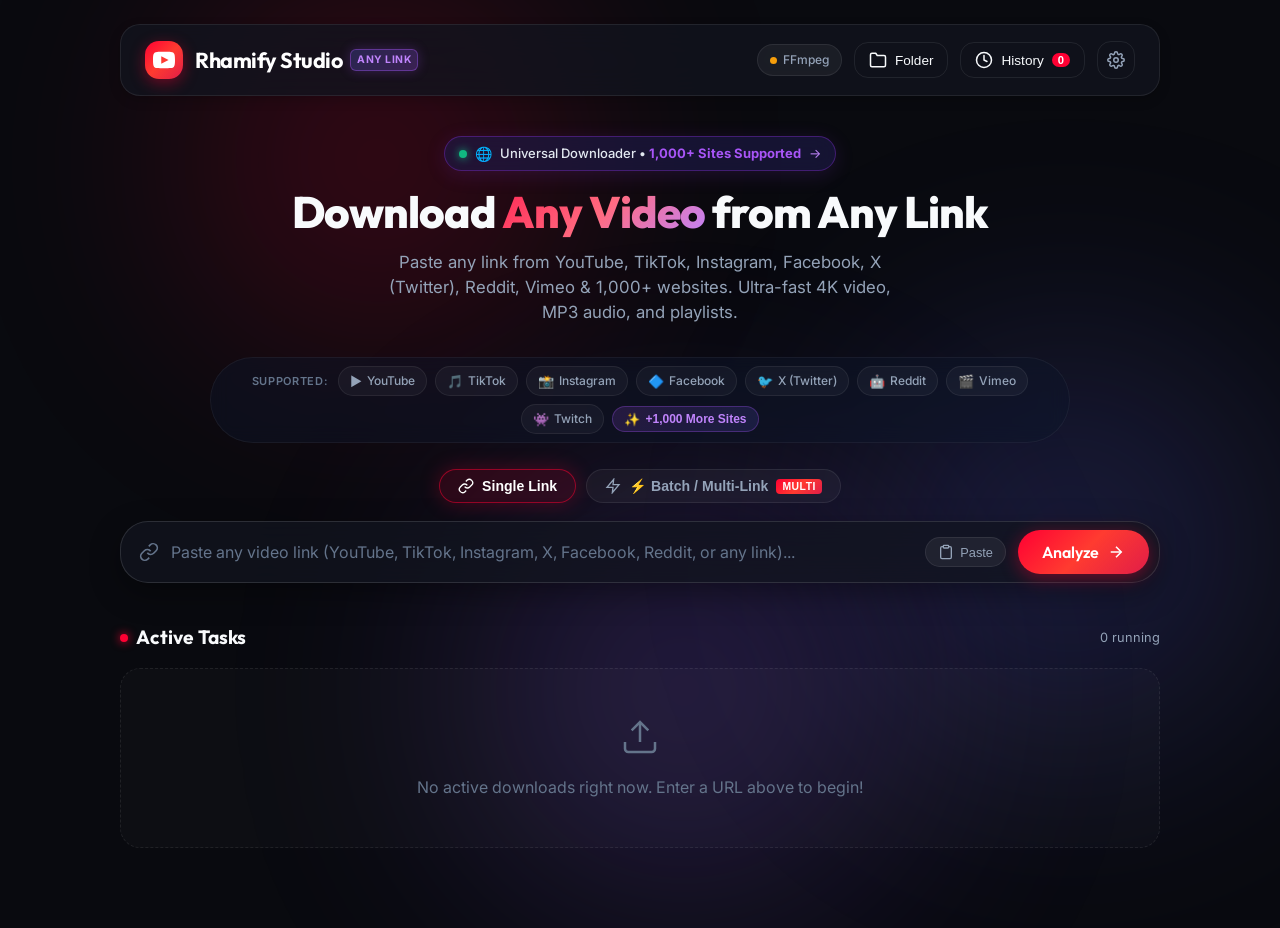
==== commit 79cb7997: "Add Universal Multi-Platform Downloader support for any link, interactive platforms bar, live source" ====
--- a/templates/index.html
+++ b/templates/index.html
@@ -3,8 +3,8 @@
 <head>
   <meta charset="UTF-8">
   <meta name="viewport" content="width=device-width, initial-scale=1.0">
-  <title>Rhamify Studio &mdash; Ultra Fast &amp; Modern YouTube Downloader</title>
-  <meta name="description" content="Download YouTube videos, shorts, audio, and playlists in ultra-high quality with modern real-time progress and sleek aesthetics.">
+  <title>Rhamify Studio &mdash; Universal Video &amp; Audio Downloader (Any Link)</title>
+  <meta name="description" content="Download video and audio from YouTube, TikTok, Instagram, Facebook, X (Twitter), Reddit, Vimeo &amp; 1,000+ websites in ultra-high quality with modern real-time progress.">
   
   <!-- Google Fonts -->
   <link rel="preconnect" href="https://fonts.googleapis.com">
@@ -30,7 +30,7 @@
         </div>
         <div class="brand-text">
           <span class="brand-title">Rhamify Studio</span>
-          <span class="brand-badge">PRO</span>
+          <span class="brand-badge universal-badge-pill" title="Universal Video &amp; Audio Downloader — Works with Any Link">ANY LINK</span>
         </div>
       </div>
 
@@ -73,17 +73,86 @@
     <main class="main-content">
       <!-- Hero Headline -->
       <section class="hero-section">
+        <!-- Universal Feature Pill -->
+        <div class="universal-hero-badge" id="btn-open-supported-sites" title="Click to view all 1,000+ supported platforms">
+          <span class="badge-dot-glow"></span>
+          <span class="badge-pill-icon">🌐</span>
+          <span class="badge-pill-text">Universal Downloader &bull; <strong>1,000+ Sites Supported</strong></span>
+          <span class="badge-pill-arrow">&rarr;</span>
+        </div>
+
         <h1 class="hero-title">
-          Download <span class="gradient-text">Anything</span> from YouTube
+          Download <span class="gradient-text">Any Video</span> from Any Link
         </h1>
         <p class="hero-subtitle">
-          Blazing fast 4K video, crystal clear MP3 audio, Shorts & Playlists in seconds.
+          Paste any link from YouTube, TikTok, Instagram, Facebook, X (Twitter), Reddit, Vimeo &amp; 1,000+ websites. Ultra-fast 4K video, MP3 audio, and playlists.
         </p>
 
-        <!-- Search / URL Input Box -->
-        <div class="input-card">
+        <!-- Interactive Supported Platforms Bar -->
+        <div class="platforms-bar-container">
+          <div class="platforms-bar">
+            <span class="platforms-label">Supported:</span>
+            <div class="platform-tag tag-yt" title="YouTube (Videos, Shorts, Playlists)">
+              <span class="tag-icon">▶️</span>
+              <span class="tag-name">YouTube</span>
+            </div>
+            <div class="platform-tag tag-tt" title="TikTok (HD &amp; Audio, No Watermark)">
+              <span class="tag-icon">🎵</span>
+              <span class="tag-name">TikTok</span>
+            </div>
+            <div class="platform-tag tag-ig" title="Instagram (Reels, Posts, Stories)">
+              <span class="tag-icon">📸</span>
+              <span class="tag-name">Instagram</span>
+            </div>
+            <div class="platform-tag tag-fb" title="Facebook (Videos &amp; Reels)">
+              <span class="tag-icon">🔷</span>
+              <span class="tag-name">Facebook</span>
+            </div>
+            <div class="platform-tag tag-x" title="X / Twitter (Videos &amp; Media)">
+              <span class="tag-icon">🐦</span>
+              <span class="tag-name">X (Twitter)</span>
+            </div>
+            <div class="platform-tag tag-rd" title="Reddit (Videos with Audio)">
+              <span class="tag-icon">🤖</span>
+              <span class="tag-name">Reddit</span>
+            </div>
+            <div class="platform-tag tag-vm" title="Vimeo (HD Videos)">
+              <span class="tag-icon">🎬</span>
+              <span class="tag-name">Vimeo</span>
+            </div>
+            <div class="platform-tag tag-tw" title="Twitch (Clips &amp; VODs)">
+              <span class="tag-icon">👾</span>
+              <span class="tag-name">Twitch</span>
+            </div>
+            <button type="button" id="btn-more-platforms" class="platform-tag tag-more" title="Click to view all 1,000+ supported sites">
+              <span class="tag-icon">✨</span>
+              <span class="tag-name">+1,000 More Sites</span>
+            </button>
+          </div>
+        </div>
+
+        <!-- Mode Switcher Tabs: Single vs Batch -->
+        <div class="input-mode-switcher">
+          <button type="button" id="tab-mode-single" class="mode-tab active">
+            <svg width="16" height="16" viewBox="0 0 24 24" fill="none" stroke="currentColor" stroke-width="2">
+              <path d="M10 13a5 5 0 0 0 7.54.54l3-3a5 5 0 0 0-7.07-7.07l-1.72 1.71"></path>
+              <path d="M14 11a5 5 0 0 0-7.54-.54l-3 3a5 5 0 0 0 7.07 7.07l1.71-1.71"></path>
+            </svg>
+            <span>Single Link</span>
+          </button>
+          <button type="button" id="tab-mode-batch" class="mode-tab">
+            <svg width="16" height="16" viewBox="0 0 24 24" fill="none" stroke="currentColor" stroke-width="2">
+              <polygon points="13 2 3 14 12 14 11 22 21 10 12 10 13 2"></polygon>
+            </svg>
+            <span>⚡ Batch / Multi-Link</span>
+            <span class="mode-tab-badge">MULTI</span>
+          </button>
+        </div>
+
+        <!-- Single URL Input Card -->
+        <div id="single-input-container" class="input-card">
           <div class="input-wrapper">
-            <span class="input-icon">
+            <span class="input-icon" id="input-source-icon">
               <svg width="20" height="20" viewBox="0 0 24 24" fill="none" stroke="currentColor" stroke-width="2">
                 <path d="M10 13a5 5 0 0 0 7.54.54l3-3a5 5 0 0 0-7.07-7.07l-1.72 1.71"></path>
                 <path d="M14 11a5 5 0 0 0-7.54-.54l-3 3a5 5 0 0 0 7.07 7.07l1.71-1.71"></path>
@@ -92,10 +161,11 @@
             <input 
               type="text" 
               id="url-input" 
-              placeholder="Paste YouTube video, shorts, or playlist URL here..." 
+              placeholder="Paste any video link (YouTube, TikTok, Instagram, X, Facebook, Reddit, or any link)..." 
               autocomplete="off"
               spellcheck="false"
             />
+            <span id="input-detected-platform" class="input-detected-pill" style="display: none;"></span>
             <button id="btn-paste" class="btn-input-action" title="Paste from clipboard">
               <svg width="16" height="16" viewBox="0 0 24 24" fill="none" stroke="currentColor" stroke-width="2">
                 <path d="M16 4h2a2 2 0 0 1 2 2v14a2 2 0 0 1-2 2H6a2 2 0 0 1-2-2V6a2 2 0 0 1 2-2h2"></path>
@@ -113,6 +183,115 @@
             </svg>
           </button>
         </div>
+
+        <!-- Batch / Multi-Link Input Card -->
+        <div id="batch-input-container" class="batch-card" style="display: none;">
+          <!-- Batch Header / Quick Action Toolbar -->
+          <div class="batch-toolbar">
+            <div class="batch-toolbar-left">
+              <span class="batch-icon">⚡</span>
+              <span class="batch-title">Multi-Link Universal Downloader</span>
+              <span id="batch-links-badge" class="batch-count-badge">0 Links Found</span>
+            </div>
+            <div class="batch-toolbar-actions">
+              <button type="button" id="btn-batch-paste" class="btn-batch-tool" title="Paste URLs from clipboard">
+                <svg width="14" height="14" viewBox="0 0 24 24" fill="none" stroke="currentColor" stroke-width="2">
+                  <path d="M16 4h2a2 2 0 0 1 2 2v14a2 2 0 0 1-2 2H6a2 2 0 0 1-2-2V6a2 2 0 0 1 2-2h2"></path>
+                  <rect x="8" y="2" width="8" height="4" rx="1" ry="1"></rect>
+                </svg>
+                <span>Paste All</span>
+              </button>
+              <button type="button" id="btn-batch-import" class="btn-batch-tool" title="Import URLs from a text file">
+                <svg width="14" height="14" viewBox="0 0 24 24" fill="none" stroke="currentColor" stroke-width="2">
+                  <path d="M21 15v4a2 2 0 0 1-2 2H5a2 2 0 0 1-2-2v-4"></path>
+                  <polyline points="17 8 12 3 7 8"></polyline>
+                  <line x1="12" y1="3" x2="12" y2="15"></line>
+                </svg>
+                <span>Import .txt</span>
+              </button>
+              <input type="file" id="batch-file-input" accept=".txt" style="display: none;" />
+              <button type="button" id="btn-batch-clear" class="btn-batch-tool btn-batch-tool-danger" title="Clear all URLs">
+                <svg width="14" height="14" viewBox="0 0 24 24" fill="none" stroke="currentColor" stroke-width="2">
+                  <line x1="18" y1="6" x2="6" y2="18"></line>
+                  <line x1="6" y1="6" x2="18" y2="18"></line>
+                </svg>
+                <span>Clear</span>
+              </button>
+            </div>
+          </div>
+
+          <!-- Multi-line Textarea -->
+          <div class="batch-textarea-wrapper">
+            <textarea 
+              id="batch-urls-input" 
+              class="batch-textarea"
+              placeholder="Paste any video links here — one URL per line, comma or space separated...&#10;https://www.youtube.com/watch?v=...&#10;https://www.tiktok.com/@user/video/...&#10;https://www.instagram.com/reel/...&#10;https://x.com/user/status/...&#10;Works with 1,000+ sites or any direct video link!"
+              rows="5"
+              spellcheck="false"
+            ></textarea>
+          </div>
+
+          <!-- Batch Format & Quality Options Panel -->
+          <div class="batch-options-card">
+            <div class="batch-options-row">
+              <!-- Format Switch -->
+              <div class="batch-format-switch">
+                <button type="button" id="batch-tab-video" class="batch-opt-tab active" data-mode="video">
+                  🎥 Video (MP4)
+                </button>
+                <button type="button" id="batch-tab-audio" class="batch-opt-tab" data-mode="audio">
+                  🎵 Audio (MP3)
+                </button>
+              </div>
+
+              <!-- Video Resolution Selector -->
+              <div id="batch-video-res-group" class="batch-selector-group">
+                <label class="batch-label">Quality:</label>
+                <select id="batch-resolution-select" class="batch-select">
+                  <option value="auto" selected>⚡ Auto (Best Quality)</option>
+                  <option value="2160">2160p (4K Ultra HD)</option>
+                  <option value="1440">1440p (2K Quad HD)</option>
+                  <option value="1080">1080p (Full HD)</option>
+                  <option value="720">720p (HD)</option>
+                  <option value="480">480p (Standard)</option>
+                  <option value="360">360p (Data Saver)</option>
+                </select>
+              </div>
+
+              <!-- Audio Codec Selector -->
+              <div id="batch-audio-format-group" class="batch-selector-group" style="display: none;">
+                <label class="batch-label">Audio Codec:</label>
+                <select id="batch-audio-select" class="batch-select">
+                  <option value="mp3" selected>MP3 (Universal 192k)</option>
+                  <option value="m4a">M4A (Apple / AAC)</option>
+                  <option value="wav">WAV (Lossless)</option>
+                  <option value="opus">OPUS (Modern)</option>
+                </select>
+              </div>
+
+              <!-- Concurrency Selector -->
+              <div class="batch-selector-group">
+                <label class="batch-label">Simultaneous:</label>
+                <select id="batch-concurrency-select" class="batch-select" title="How many links download at the same time">
+                  <option value="2">2 at once</option>
+                  <option value="3" selected>3 at once (Fast)</option>
+                  <option value="5">5 at once (Turbo)</option>
+                  <option value="8">8 at once (Max)</option>
+                </select>
+              </div>
+            </div>
+
+            <!-- Download Button -->
+            <div class="batch-action-row">
+              <button type="button" id="btn-batch-download" class="btn-batch-download" disabled>
+                <svg width="20" height="20" viewBox="0 0 24 24" fill="none" stroke="currentColor" stroke-width="2">
+                  <polygon points="13 2 3 14 12 14 11 22 21 10 12 10 13 2"></polygon>
+                </svg>
+                <span id="batch-dl-btn-text">Paste links above to start</span>
+              </button>
+            </div>
+          </div>
+        </div>
       </section>
 
       <!-- Video Inspection / Preview Card (Dynamic) -->
@@ -128,7 +307,10 @@
 
           <div class="preview-details">
             <div class="preview-header">
-              <h2 id="preview-title" class="video-title">Video Title</h2>
+              <div class="preview-title-row">
+                <span id="preview-platform-badge" class="source-platform-pill">YouTube</span>
+                <h2 id="preview-title" class="video-title">Video Title</h2>
+              </div>
               <div class="video-meta">
                 <span id="preview-channel" class="channel-name">Channel</span>
                 <span class="meta-dot">•</span>
@@ -195,7 +377,7 @@
               <div id="playlist-selection-panel" class="playlist-selection-panel" style="display: none;">
                 <div class="playlist-selection-header">
                   <div class="playlist-selection-stats">
-                    <svg width="14" height="14" viewBox="0 0 24 24" fill="none" stroke="currentColor" stroke-width="2">
+                    <svg width="16" height="16" viewBox="0 0 24 24" fill="none" stroke="currentColor" stroke-width="2">
                       <polyline points="9 11 12 14 22 4"></polyline>
                       <path d="M21 12v7a2 2 0 0 1-2 2H5a2 2 0 0 1-2-2V5a2 2 0 0 1 2-2h11"></path>
                     </svg>
@@ -210,7 +392,7 @@
 
                 <!-- Fast Filter Input -->
                 <div class="playlist-filter-bar">
-                  <svg width="14" height="14" viewBox="0 0 24 24" fill="none" stroke="currentColor" stroke-width="2">
+                  <svg width="16" height="16" viewBox="0 0 24 24" fill="none" stroke="currentColor" stroke-width="2">
                     <circle cx="11" cy="11" r="8"></circle>
                     <line x1="21" y1="21" x2="16.65" y2="16.65"></line>
                   </svg>
@@ -246,6 +428,38 @@
             <span class="pulse-dot"></span> Active Tasks
           </h3>
           <span id="active-tasks-count" class="tasks-counter">0 running</span>
+        </div>
+
+        <!-- Batch Summary Banner (Appears when tasks are active) -->
+        <div id="batch-summary-bar" class="batch-summary-bar" style="display: none;">
+          <div class="batch-summary-header">
+            <div class="batch-summary-info">
+              <span class="batch-summary-icon">⚡</span>
+              <span class="batch-summary-title">Batch Progress</span>
+              <span id="batch-summary-stats" class="batch-summary-stats">0 of 0 Completed</span>
+            </div>
+            <div class="batch-summary-actions">
+              <button type="button" id="btn-batch-pause-all" class="btn-summary-action" title="Pause all downloading tasks">
+                <svg width="12" height="12" viewBox="0 0 24 24" fill="currentColor"><rect x="6" y="4" width="4" height="16"></rect><rect x="14" y="4" width="4" height="16"></rect></svg>
+                <span>Pause All</span>
+              </button>
+              <button type="button" id="btn-batch-resume-all" class="btn-summary-action" title="Resume all paused tasks">
+                <svg width="12" height="12" viewBox="0 0 24 24" fill="currentColor"><polygon points="5 3 19 12 5 21 5 3"></polygon></svg>
+                <span>Resume All</span>
+              </button>
+              <button type="button" id="btn-batch-cancel-all" class="btn-summary-action danger" title="Cancel all active downloads and delete incomplete files">
+                <svg width="12" height="12" viewBox="0 0 24 24" fill="none" stroke="currentColor" stroke-width="2.5"><circle cx="12" cy="12" r="10"></circle><line x1="15" y1="9" x2="9" y2="15"></line><line x1="9" y1="9" x2="15" y2="15"></line></svg>
+                <span>Cancel All</span>
+              </button>
+              <button type="button" id="btn-batch-clear-done" class="btn-summary-action btn-summary-clear" title="Clear completed and failed tasks">
+                <svg width="12" height="12" viewBox="0 0 24 24" fill="none" stroke="currentColor" stroke-width="2"><line x1="18" y1="6" x2="6" y2="18"></line><line x1="6" y1="6" x2="18" y2="18"></line></svg>
+                <span>Clear Done</span>
+              </button>
+            </div>
+          </div>
+          <div class="batch-summary-track">
+            <div id="batch-summary-fill" class="batch-summary-fill" style="width: 0%;"></div>
+          </div>
         </div>
 
         <div id="active-tasks-container" class="tasks-list">
@@ -281,6 +495,179 @@
 
         <div id="history-list" class="drawer-list">
           <!-- Injected via JS -->
+        </div>
+      </div>
+    </div>
+
+    <!-- Slide-over Downloads / Folder Drawer -->
+    <div id="folder-drawer" class="drawer">
+      <div class="drawer-overlay"></div>
+      <div class="drawer-content folder-drawer-content">
+        <div class="drawer-header">
+          <div class="drawer-title-group">
+            <div class="drawer-header-icon">
+              <svg width="20" height="20" viewBox="0 0 24 24" fill="none" stroke="currentColor" stroke-width="2">
+                <path d="M22 19a2 2 0 0 1-2 2H4a2 2 0 0 1-2-2V5a2 2 0 0 1 2-2h5l2 3h9a2 2 0 0 1 2 2z"></path>
+              </svg>
+            </div>
+            <div>
+              <h3>Downloads Folder</h3>
+              <div id="folder-drawer-path" class="drawer-subpath" title="Current download location">Loading...</div>
+            </div>
+          </div>
+          <div class="drawer-header-actions">
+            <button id="btn-reveal-os-explorer" class="btn-folder-os" title="Open Downloads folder on your computer">
+              <svg width="14" height="14" viewBox="0 0 24 24" fill="none" stroke="currentColor" stroke-width="2">
+                <path d="M18 13v6a2 2 0 0 1-2 2H5a2 2 0 0 1-2-2V8a2 2 0 0 1 2-2h6"></path>
+                <polyline points="15 3 21 3 21 9"></polyline>
+                <line x1="10" y1="14" x2="21" y2="3"></line>
+              </svg>
+              <span id="btn-reveal-os-explorer-text">Open Folder</span>
+            </button>
+            <button id="btn-refresh-folder" class="btn-icon" title="Refresh file list">
+              <svg width="15" height="15" viewBox="0 0 24 24" fill="none" stroke="currentColor" stroke-width="2">
+                <polyline points="23 4 23 10 17 10"></polyline>
+                <polyline points="1 20 1 14 7 14"></polyline>
+                <path d="M3.51 9a9 9 0 0 1 14.85-3.36L23 10M1 14l4.64 4.36A9 9 0 0 0 20.49 15"></path>
+              </svg>
+            </button>
+            <button id="btn-close-folder" class="btn-icon">✕</button>
+          </div>
+        </div>
+
+        <!-- Filter / Stats Bar -->
+        <div class="folder-drawer-toolbar">
+          <div class="folder-search-wrap">
+            <svg width="14" height="14" viewBox="0 0 24 24" fill="none" stroke="currentColor" stroke-width="2">
+              <circle cx="11" cy="11" r="8"></circle>
+              <line x1="21" y1="21" x2="16.65" y2="16.65"></line>
+            </svg>
+            <input type="text" id="folder-search-input" placeholder="Search downloaded files..." />
+          </div>
+          <div class="folder-stats" id="folder-stats-summary">
+            0 files • 0 MB
+          </div>
+        </div>
+
+        <div id="folder-files-list" class="drawer-list folder-files-list">
+          <!-- Injected via JS -->
+        </div>
+      </div>
+    </div>
+
+    <!-- Media Preview Player Modal -->
+    <div id="media-preview-modal" class="modal">
+      <div class="modal-overlay"></div>
+      <div class="modal-card media-modal-card">
+        <div class="modal-header">
+          <h3 id="media-preview-title">Media Preview</h3>
+          <button id="btn-close-media" class="btn-icon">✕</button>
+        </div>
+        <div class="modal-body media-modal-body">
+          <video id="preview-video-player" controls autoplay style="width: 100%; border-radius: 8px; display: none;"></video>
+          <audio id="preview-audio-player" controls autoplay style="width: 100%; display: none;"></audio>
+        </div>
+      </div>
+    <!-- Supported Sites Modal -->
+    <div id="supported-sites-modal" class="modal">
+      <div class="modal-overlay"></div>
+      <div class="modal-card supported-sites-modal-card">
+        <div class="modal-header">
+          <div class="modal-header-icon-title">
+            <span class="modal-header-emoji">🌐</span>
+            <div>
+              <h3>Universal Downloader Supported Platforms</h3>
+              <p class="modal-subtitle">Download high quality video &amp; audio from 1,000+ websites</p>
+            </div>
+          </div>
+          <button id="btn-close-supported-sites" class="btn-icon">✕</button>
+        </div>
+        <div class="modal-body supported-sites-body">
+          <div class="sites-search-wrap">
+            <svg width="15" height="15" viewBox="0 0 24 24" fill="none" stroke="currentColor" stroke-width="2">
+              <circle cx="11" cy="11" r="8"></circle>
+              <line x1="21" y1="21" x2="16.65" y2="16.65"></line>
+            </svg>
+            <input type="text" id="sites-search-input" placeholder="Search supported platforms (e.g. TikTok, Instagram, Vimeo)..." />
+          </div>
+
+          <div class="sites-categories" id="sites-categories-list">
+            <!-- Social & Viral Video -->
+            <div class="site-category-card">
+              <div class="category-header">
+                <span class="cat-icon">🔥</span>
+                <h4>Social &amp; Short Form</h4>
+              </div>
+              <div class="site-chips">
+                <span class="site-chip highlight">YouTube &amp; Shorts</span>
+                <span class="site-chip highlight">TikTok (No Watermark)</span>
+                <span class="site-chip highlight">Instagram Reels &amp; Stories</span>
+                <span class="site-chip highlight">Facebook Watch &amp; Reels</span>
+                <span class="site-chip highlight">X / Twitter</span>
+                <span class="site-chip highlight">Reddit Videos</span>
+                <span class="site-chip">Threads</span>
+                <span class="site-chip">Pinterest Video</span>
+                <span class="site-chip">Snapchat Spotlight</span>
+                <span class="site-chip">Tumblr</span>
+              </div>
+            </div>
+
+            <!-- Streaming & Video Portals -->
+            <div class="site-category-card">
+              <div class="category-header">
+                <span class="cat-icon">🎬</span>
+                <h4>Video Streaming &amp; Communities</h4>
+              </div>
+              <div class="site-chips">
+                <span class="site-chip highlight">Vimeo HD</span>
+                <span class="site-chip highlight">Twitch Clips &amp; VODs</span>
+                <span class="site-chip">Dailymotion</span>
+                <span class="site-chip">Bilibili</span>
+                <span class="site-chip">Rumble</span>
+                <span class="site-chip">Odysee</span>
+                <span class="site-chip">VK Video</span>
+                <span class="site-chip">PeerTube</span>
+                <span class="site-chip">Streamable</span>
+              </div>
+            </div>
+
+            <!-- Music & Audio -->
+            <div class="site-category-card">
+              <div class="category-header">
+                <span class="cat-icon">🎵</span>
+                <h4>Music &amp; Audio</h4>
+              </div>
+              <div class="site-chips">
+                <span class="site-chip highlight">YouTube Music</span>
+                <span class="site-chip highlight">SoundCloud</span>
+                <span class="site-chip">Bandcamp</span>
+                <span class="site-chip">Mixcloud</span>
+                <span class="site-chip">Audiomack</span>
+                <span class="site-chip">Freesound</span>
+              </div>
+            </div>
+
+            <!-- Media, News & Direct Streams -->
+            <div class="site-category-card">
+              <div class="category-header">
+                <span class="cat-icon">📡</span>
+                <h4>News, Media &amp; Direct Streams</h4>
+              </div>
+              <div class="site-chips">
+                <span class="site-chip">TED Talks</span>
+                <span class="site-chip">BBC / CNN / Reuters</span>
+                <span class="site-chip">Direct MP4 / WebM URLs</span>
+                <span class="site-chip">HLS (.m3u8) Streams</span>
+                <span class="site-chip">DASH (.mpd) Streams</span>
+                <span class="site-chip highlight">+ 1,000 More via yt-dlp Core</span>
+              </div>
+            </div>
+          </div>
+
+          <div class="sites-footer-hint">
+            <span class="hint-icon">💡</span>
+            <span><strong>Pro Tip:</strong> Simply copy any public link from your browser or mobile share menu and paste it directly into the input bar. Rhamify Studio will automatically detect the site and extract the best available quality!</span>
+          </div>
         </div>
       </div>
     </div>
@@ -318,11 +705,34 @@
           </div>
 
           <div class="form-group">
+            <label>Max Simultaneous Downloads (Concurrency):</label>
+            <select id="setting-max-concurrent" class="custom-select">
+              <option value="1">1 at a time (Sequential)</option>
+              <option value="2">2 simultaneous</option>
+              <option value="3" selected>3 simultaneous (Recommended)</option>
+              <option value="5">5 simultaneous (High-Speed)</option>
+              <option value="8">8 simultaneous (Maximum)</option>
+            </select>
+            <p class="form-hint">Limits how many downloads run at the exact same moment. Additional links automatically wait in queue.</p>
+          </div>
+
+          <div class="form-group">
             <label>FFmpeg Status & Troubleshooting:</label>
             <div id="settings-ffmpeg-info" class="ffmpeg-info-box">
               Checking status...
             </div>
           </div>
+
+          <div class="form-group">
+            <label>📱 Mobile & Local Network Access:</label>
+            <div id="settings-mobile-access" class="mobile-access-box">
+              <div class="mobile-access-row">
+                <span class="mobile-access-url" id="mobile-access-url">Loading...</span>
+                <button type="button" id="btn-copy-mobile-url" class="btn-copy-mobile" title="Copy Mobile URL">Copy</button>
+              </div>
+              <p class="form-hint">Connect your phone or tablet on the same Wi-Fi network using this URL to download directly to your mobile device.</p>
+            </div>
+          </div>
         </div>
       </div>
     </div>
--- a/static/css/style.css
+++ b/static/css/style.css
@@ -626,10 +626,10 @@
   justify-content: space-between;
   background: rgba(139, 92, 246, 0.1);
   border: 1px solid rgba(139, 92, 246, 0.3);
-  padding: 10px 14px;
+  padding: 12px 16px;
   border-radius: var(--radius-md);
   margin-bottom: 16px;
-  font-size: 0.85rem;
+  font-size: 0.95rem;
   color: #c4b5fd;
   transition: var(--transition-smooth);
   width: 100%;
@@ -642,25 +642,29 @@
 .playlist-notice-left {
   display: flex;
   align-items: center;
-  gap: 8px;
+  gap: 10px;
   min-width: 0;
+  font-size: 0.95rem;
+  font-weight: 600;
+  color: #e2e8f0;
 }
 
 .checkbox-container {
   display: flex;
   align-items: center;
-  gap: 8px;
+  gap: 10px;
   cursor: pointer;
   user-select: none;
-  font-weight: 500;
+  font-size: 0.95rem;
+  font-weight: 600;
   color: #f1f5f9;
   flex-shrink: 0;
 }
 
 .checkbox-container input[type="checkbox"] {
   accent-color: #ff0033;
-  width: 17px;
-  height: 17px;
+  width: 20px;
+  height: 20px;
   cursor: pointer;
   flex-shrink: 0;
 }
@@ -670,7 +674,7 @@
   background: rgba(15, 19, 32, 0.85);
   border: 1px solid rgba(139, 92, 246, 0.3);
   border-radius: var(--radius-md);
-  padding: 14px;
+  padding: 16px;
   margin-bottom: 18px;
   animation: playlistSlideDown 0.3s cubic-bezier(0.16, 1, 0.3, 1);
   box-shadow: 0 4px 20px rgba(0, 0, 0, 0.25);
@@ -691,10 +695,10 @@
   align-items: center;
   justify-content: space-between;
   flex-wrap: wrap;
-  gap: 8px;
-  padding-bottom: 10px;
+  gap: 10px;
+  padding-bottom: 12px;
   border-bottom: 1px solid rgba(255, 255, 255, 0.08);
-  margin-bottom: 10px;
+  margin-bottom: 12px;
   width: 100%;
   max-width: 100%;
   min-width: 0;
@@ -704,16 +708,18 @@
 .playlist-selection-stats {
   display: flex;
   align-items: center;
-  gap: 6px;
-  font-size: 0.82rem;
-  font-weight: 600;
-  color: #c4b5fd;
+  gap: 8px;
+  font-size: 0.95rem;
+  font-weight: 700;
+  color: #f1f5f9;
   min-width: 0;
 }
 
 .playlist-selection-stats svg {
   color: #a78bfa;
   flex-shrink: 0;
+  width: 18px;
+  height: 18px;
 }
 
 .playlist-selection-actions {
@@ -724,37 +730,38 @@
 }
 
 .btn-playlist-action {
-  background: none;
-  border: none;
-  color: #a78bfa;
-  font-size: 0.78rem;
+  background: rgba(139, 92, 246, 0.12);
+  border: 1px solid rgba(139, 92, 246, 0.25);
+  color: #c4b5fd;
+  font-size: 0.85rem;
   font-weight: 600;
   cursor: pointer;
-  padding: 3px 8px;
+  padding: 5px 10px;
   border-radius: var(--radius-sm);
   transition: var(--transition-smooth);
 }
 
 .btn-playlist-action:hover {
   color: #fff;
-  background: rgba(139, 92, 246, 0.2);
+  background: rgba(139, 92, 246, 0.25);
+  border-color: rgba(139, 92, 246, 0.5);
 }
 
 .action-sep {
   color: rgba(255, 255, 255, 0.2);
-  font-size: 0.75rem;
+  font-size: 0.8rem;
 }
 
 /* Fast Filter Bar */
 .playlist-filter-bar {
   display: flex;
   align-items: center;
-  gap: 8px;
+  gap: 10px;
   background: rgba(255, 255, 255, 0.04);
   border: 1px solid rgba(255, 255, 255, 0.08);
   border-radius: var(--radius-sm);
-  padding: 7px 12px;
-  margin-bottom: 10px;
+  padding: 9px 14px;
+  margin-bottom: 12px;
   transition: var(--transition-smooth);
   width: 100%;
   max-width: 100%;
@@ -771,13 +778,15 @@
 .playlist-filter-bar svg {
   color: var(--text-faint);
   flex-shrink: 0;
+  width: 16px;
+  height: 16px;
 }
 
 .playlist-filter-input {
   background: transparent;
   border: none;
   color: var(--text-main);
-  font-size: 0.82rem;
+  font-size: 0.92rem;
   width: 100%;
   min-width: 0;
   outline: none;
@@ -792,8 +801,8 @@
 .playlist-items-list {
   display: flex;
   flex-direction: column;
-  gap: 6px;
-  max-height: 290px;
+  gap: 8px;
+  max-height: min(460px, 50vh);
   overflow-y: auto;
   overflow-x: hidden;
   padding-right: 4px;
@@ -801,6 +810,7 @@
   max-width: 100%;
   min-width: 0;
   box-sizing: border-box;
+  -webkit-overflow-scrolling: touch;
 }
 
 .playlist-items-list::-webkit-scrollbar {
@@ -822,11 +832,11 @@
 .playlist-item-row {
   display: flex;
   align-items: center;
-  gap: 10px;
-  padding: 8px 10px;
-  background: rgba(255, 255, 255, 0.03);
-  border: 1px solid rgba(255, 255, 255, 0.04);
-  border-radius: var(--radius-sm);
+  gap: 12px;
+  padding: 10px 12px;
+  background: rgba(255, 255, 255, 0.035);
+  border: 1px solid rgba(255, 255, 255, 0.06);
+  border-radius: 10px;
   cursor: pointer;
   transition: var(--transition-smooth);
   user-select: none;
@@ -835,40 +845,43 @@
   min-width: 0;
   box-sizing: border-box;
   overflow: hidden;
+  min-height: 56px;
 }
 
 .playlist-item-row:hover {
   background: rgba(255, 255, 255, 0.07);
-  border-color: rgba(255, 255, 255, 0.1);
+  border-color: rgba(255, 255, 255, 0.12);
 }
 
 .playlist-item-row.selected {
-  background: rgba(139, 92, 246, 0.1);
-  border-color: rgba(139, 92, 246, 0.3);
+  background: rgba(139, 92, 246, 0.15);
+  border-color: rgba(139, 92, 246, 0.45);
 }
 
 .playlist-item-checkbox {
   accent-color: #8b5cf6;
-  width: 16px;
-  height: 16px;
+  width: 20px;
+  height: 20px;
   cursor: pointer;
   flex-shrink: 0;
+  border-radius: 5px;
+  margin: 0;
 }
 
 .playlist-item-idx {
-  font-size: 0.72rem;
+  font-size: 0.82rem;
   font-weight: 700;
-  color: var(--text-faint);
-  min-width: 20px;
+  color: var(--text-muted);
+  min-width: 26px;
   text-align: right;
   flex-shrink: 0;
 }
 
 .playlist-item-thumb-box {
   position: relative;
-  width: 56px;
-  height: 34px;
-  border-radius: 4px;
+  width: 74px;
+  height: 42px;
+  border-radius: 6px;
   overflow: hidden;
   background: #000;
   flex-shrink: 0;
@@ -886,10 +899,10 @@
   right: 2px;
   background: rgba(0, 0, 0, 0.85);
   color: #fff;
-  font-size: 0.6rem;
-  font-weight: 600;
-  padding: 1px 3px;
-  border-radius: 2px;
+  font-size: 0.68rem;
+  font-weight: 700;
+  padding: 2px 4px;
+  border-radius: 3px;
   line-height: 1;
 }
 
@@ -901,13 +914,16 @@
 }
 
 .playlist-item-title {
-  display: block;
-  font-size: 0.76rem;
-  font-weight: 500;
-  color: var(--text-main);
-  white-space: nowrap;
+  display: -webkit-box;
+  -webkit-line-clamp: 2;
+  -webkit-box-orient: vertical;
   overflow: hidden;
   text-overflow: ellipsis;
+  white-space: normal;
+  word-break: break-word;
+  font-size: 0.92rem;
+  font-weight: 600;
+  color: #f8fafc;
   line-height: 1.35;
   width: 100%;
   max-width: 100%;
@@ -918,7 +934,7 @@
   display: flex;
   align-items: center;
   gap: 8px;
-  font-size: 0.7rem;
+  font-size: 0.74rem;
   color: var(--text-muted);
   margin-top: 2px;
 }
@@ -928,15 +944,26 @@
   border: 1px solid rgba(255, 255, 255, 0.08);
   color: var(--text-muted);
   cursor: pointer;
-  padding: 5px 8px;
-  border-radius: 4px;
-  display: flex;
-  align-items: center;
-  gap: 4px;
-  font-size: 0.72rem;
+  width: 36px;
+  height: 36px;
+  padding: 0;
+  justify-content: center;
+  border-radius: 8px;
+  display: flex;
+  align-items: center;
+  font-size: 0.75rem;
   font-weight: 600;
   transition: var(--transition-smooth);
   flex-shrink: 0;
+}
+
+.playlist-item-quick-dl svg {
+  width: 16px;
+  height: 16px;
+}
+
+.playlist-item-quick-dl .quick-dl-text {
+  display: none;
 }
 
 .playlist-item-quick-dl:hover {
@@ -1926,110 +1953,155 @@
   .playlist-notice {
     flex-direction: column;
     align-items: flex-start;
-    gap: 8px;
-    padding: 10px 12px;
+    gap: 12px;
+    padding: 14px 16px;
     width: 100%;
     max-width: 100%;
     box-sizing: border-box;
+    border-radius: var(--radius-md);
   }
 
   .playlist-notice-left {
     width: 100%;
-    justify-content: space-between;
-    font-size: 0.82rem;
-    min-width: 0;
+    justify-content: flex-start;
+    font-size: 0.95rem;
+    font-weight: 600;
+    color: #e2e8f0;
+    gap: 10px;
   }
 
   .checkbox-container {
     width: 100%;
-    padding-top: 6px;
-    border-top: 1px solid rgba(139, 92, 246, 0.15);
-    font-size: 0.82rem;
+    padding-top: 10px;
+    border-top: 1px solid rgba(139, 92, 246, 0.2);
+    font-size: 0.95rem;
+    font-weight: 600;
+    gap: 10px;
+  }
+
+  .checkbox-container input[type="checkbox"] {
+    width: 22px;
+    height: 22px;
   }
 
   /* Playlist Selection Panel on Mobile */
   .playlist-selection-panel {
-    padding: 10px 8px;
-    margin-bottom: 14px;
+    padding: 14px 12px;
+    margin-bottom: 16px;
     width: 100%;
     max-width: 100%;
     min-width: 0;
     box-sizing: border-box;
-    overflow: hidden;
+    border-radius: var(--radius-md);
   }
 
   .playlist-selection-header {
     flex-wrap: wrap;
-    gap: 6px;
-    padding-bottom: 8px;
+    gap: 10px;
+    padding-bottom: 12px;
     width: 100%;
     max-width: 100%;
     min-width: 0;
     box-sizing: border-box;
+    align-items: center;
+    justify-content: space-between;
   }
 
   .playlist-selection-stats {
-    font-size: 0.76rem;
-    min-width: 0;
+    font-size: 0.95rem;
+    font-weight: 700;
+    color: #f1f5f9;
+  }
+
+  .playlist-selection-actions {
+    gap: 6px;
   }
 
   .btn-playlist-action {
-    font-size: 0.72rem;
-    padding: 2px 6px;
+    font-size: 0.85rem;
+    font-weight: 600;
+    padding: 6px 12px;
+    background: rgba(139, 92, 246, 0.18);
+    border: 1px solid rgba(139, 92, 246, 0.3);
+    border-radius: 6px;
+    color: #c4b5fd;
   }
 
   .playlist-filter-bar {
-    padding: 6px 8px;
-    gap: 6px;
-    margin-bottom: 8px;
+    padding: 8px 12px;
+    gap: 10px;
+    margin-bottom: 12px;
+    height: 44px;
+    border-radius: var(--radius-md);
+    box-sizing: border-box;
+  }
+
+  .playlist-filter-input {
+    font-size: 0.92rem;
+    color: #fff;
+  }
+
+  .playlist-items-list {
+    max-height: min(480px, 55vh);
+    gap: 8px;
+    padding-right: 2px;
     width: 100%;
     max-width: 100%;
     min-width: 0;
     box-sizing: border-box;
-  }
-
-  .playlist-filter-input {
-    font-size: 0.76rem;
-    min-width: 0;
-  }
-
-  .playlist-items-list {
-    max-height: 260px;
-    gap: 5px;
-    padding-right: 2px;
-    width: 100%;
-    max-width: 100%;
-    min-width: 0;
-    overflow-x: hidden;
-    box-sizing: border-box;
-  }
-
-  /* Playlist Item Row on Mobile */
+    -webkit-overflow-scrolling: touch;
+  }
+
+  /* Playlist Item Row on Mobile: Generous touch targets and 2-line title */
   .playlist-item-row {
-    padding: 6px 8px;
-    gap: 6px;
+    padding: 10px 10px;
+    gap: 10px;
     width: 100%;
     max-width: 100%;
     min-width: 0;
     box-sizing: border-box;
-    overflow: hidden;
+    min-height: 56px;
+    border-radius: 10px;
+    background: rgba(255, 255, 255, 0.04);
+    border: 1px solid rgba(255, 255, 255, 0.08);
+  }
+
+  .playlist-item-row.selected {
+    background: rgba(139, 92, 246, 0.16);
+    border-color: rgba(139, 92, 246, 0.45);
+  }
+
+  .playlist-item-checkbox {
+    width: 22px;
+    height: 22px;
+    border-radius: 6px;
+    flex-shrink: 0;
+    margin: 0;
   }
 
   .playlist-item-idx {
-    font-size: 0.65rem;
-    min-width: 16px;
+    font-size: 0.8rem;
+    font-weight: 700;
+    min-width: 24px;
+    text-align: right;
+    color: var(--text-muted);
     flex-shrink: 0;
   }
 
   .playlist-item-thumb-box {
-    width: 44px;
-    height: 26px;
+    width: 72px;
+    height: 42px;
+    border-radius: 6px;
     flex-shrink: 0;
   }
 
   .playlist-item-duration-tag {
-    font-size: 0.52rem;
-    padding: 1px 2px;
+    font-size: 0.68rem;
+    font-weight: 700;
+    padding: 2px 4px;
+    border-radius: 3px;
+    bottom: 2px;
+    right: 2px;
   }
 
   .playlist-item-info {
@@ -2040,40 +2112,45 @@
   }
 
   .playlist-item-title {
-    display: block;
-    font-size: 0.72rem; /* Reduced video name text on mobile */
-    line-height: 1.3;
-    white-space: nowrap;
+    display: -webkit-box;
+    -webkit-line-clamp: 2;
+    -webkit-box-orient: vertical;
     overflow: hidden;
     text-overflow: ellipsis;
+    white-space: normal;
+    word-break: break-word;
+    font-size: 0.9rem;
+    font-weight: 600;
+    color: #f1f5f9;
+    line-height: 1.35;
     width: 100%;
-    max-width: 100%;
-    min-width: 0;
-  }
-
-  /* Compact quick download button on mobile: icon-only */
+  }
+
   .playlist-item-quick-dl {
-    width: 26px;
-    height: 26px;
+    width: 38px;
+    height: 38px;
     padding: 0;
     justify-content: center;
-    border-radius: 4px;
+    border-radius: 8px;
+    background: rgba(255, 255, 255, 0.06);
+    border: 1px solid rgba(255, 255, 255, 0.1);
     flex-shrink: 0;
+  }
+
+  .playlist-item-quick-dl svg {
+    width: 16px;
+    height: 16px;
   }
 
   .playlist-item-quick-dl .quick-dl-text {
     display: none;
   }
 
-  .playlist-item-checkbox {
-    width: 15px;
-    height: 15px;
-    flex-shrink: 0;
-  }
-
   .btn-download {
-    padding: 12px;
-    font-size: 0.95rem;
+    padding: 16px 20px;
+    font-size: 1.05rem;
+    font-weight: 700;
+    border-radius: 12px;
   }
 
   .task-bottom {
@@ -2138,7 +2215,7 @@
   }
 
   .playlist-selection-panel {
-    padding: 8px 6px;
+    padding: 12px 10px;
     width: 100%;
     max-width: 100%;
     min-width: 0;
@@ -2146,27 +2223,44 @@
   }
 
   .playlist-item-row {
-    padding: 5px 6px;
-    gap: 5px;
-  }
-
-  /* Hide index on 360px screens to maximize space for video title */
+    padding: 9px 8px;
+    gap: 8px;
+    min-height: 52px;
+  }
+
+  .playlist-item-checkbox {
+    width: 20px;
+    height: 20px;
+  }
+
   .playlist-item-idx {
-    display: none;
+    font-size: 0.78rem;
+    min-width: 20px;
   }
 
   .playlist-item-thumb-box {
-    width: 38px;
-    height: 22px;
+    width: 64px;
+    height: 38px;
     flex-shrink: 0;
   }
 
+  .playlist-item-duration-tag {
+    font-size: 0.62rem;
+    padding: 2px 3px;
+  }
+
   .playlist-item-title {
-    font-size: 0.68rem; /* Further reduced video name text on tiny screens */
+    font-size: 0.86rem;
+    line-height: 1.3;
+  }
+
+  .playlist-item-quick-dl {
+    width: 36px;
+    height: 36px;
   }
 
   .playlist-items-list {
-    max-height: 230px;
+    max-height: min(440px, 50vh);
   }
 
   .task-card {
@@ -2198,4 +2292,1300 @@
   }
 }
 
-
+/* =========================================================
+   Mode Switcher Tabs (Single vs Batch)
+   ========================================================= */
+.input-mode-switcher {
+  display: flex;
+  align-items: center;
+  justify-content: center;
+  gap: 10px;
+  margin-bottom: 18px;
+}
+
+.mode-tab {
+  display: inline-flex;
+  align-items: center;
+  gap: 8px;
+  padding: 8px 18px;
+  background: rgba(255, 255, 255, 0.04);
+  border: 1px solid var(--border-subtle);
+  border-radius: var(--radius-full);
+  color: var(--text-muted);
+  font-size: 0.88rem;
+  font-weight: 600;
+  cursor: pointer;
+  transition: var(--transition-smooth);
+}
+
+.mode-tab:hover {
+  background: rgba(255, 255, 255, 0.08);
+  color: #fff;
+  border-color: rgba(255, 255, 255, 0.2);
+  transform: translateY(-1px);
+}
+
+.mode-tab.active {
+  background: rgba(255, 0, 51, 0.12);
+  border-color: rgba(255, 0, 51, 0.5);
+  color: #fff;
+  box-shadow: 0 0 20px rgba(255, 0, 51, 0.25);
+}
+
+.mode-tab-badge {
+  font-size: 0.65rem;
+  font-weight: 800;
+  text-transform: uppercase;
+  background: var(--primary-gradient);
+  color: #fff;
+  padding: 2px 6px;
+  border-radius: 4px;
+  letter-spacing: 0.5px;
+}
+
+/* =========================================================
+   Batch / Multi-Link Card & Textarea
+   ========================================================= */
+.batch-card {
+  background: var(--bg-card);
+  backdrop-filter: blur(24px);
+  -webkit-backdrop-filter: blur(24px);
+  border: 1px solid var(--border-subtle);
+  border-radius: var(--radius-xl);
+  padding: 20px;
+  box-shadow: var(--shadow-md);
+  margin-bottom: 24px;
+  transition: var(--transition-smooth);
+}
+
+.batch-card:focus-within {
+  border-color: rgba(255, 0, 51, 0.4);
+  box-shadow: 0 0 35px rgba(255, 0, 51, 0.18);
+}
+
+.batch-toolbar {
+  display: flex;
+  align-items: center;
+  justify-content: space-between;
+  margin-bottom: 14px;
+  flex-wrap: wrap;
+  gap: 10px;
+}
+
+.batch-toolbar-left {
+  display: flex;
+  align-items: center;
+  gap: 10px;
+}
+
+.batch-icon {
+  font-size: 1.15rem;
+}
+
+.batch-title {
+  font-weight: 700;
+  font-size: 1rem;
+  color: #fff;
+}
+
+.batch-count-badge {
+  font-size: 0.72rem;
+  font-weight: 700;
+  background: rgba(255, 255, 255, 0.08);
+  color: var(--accent-cyan);
+  padding: 3px 9px;
+  border-radius: var(--radius-full);
+  border: 1px solid rgba(6, 182, 212, 0.3);
+  transition: var(--transition-smooth);
+}
+
+.batch-count-badge.has-links {
+  background: rgba(6, 182, 212, 0.15);
+  color: #38bdf8;
+  border-color: rgba(6, 182, 212, 0.5);
+  box-shadow: 0 0 10px rgba(6, 182, 212, 0.2);
+}
+
+.batch-toolbar-actions {
+  display: flex;
+  align-items: center;
+  gap: 8px;
+}
+
+.btn-batch-tool {
+  display: inline-flex;
+  align-items: center;
+  gap: 6px;
+  padding: 6px 12px;
+  background: rgba(255, 255, 255, 0.05);
+  border: 1px solid var(--border-subtle);
+  border-radius: var(--radius-sm);
+  color: var(--text-muted);
+  font-size: 0.78rem;
+  font-weight: 600;
+  cursor: pointer;
+  transition: var(--transition-smooth);
+}
+
+.btn-batch-tool:hover {
+  background: rgba(255, 255, 255, 0.1);
+  color: #fff;
+  border-color: rgba(255, 255, 255, 0.25);
+  transform: translateY(-1px);
+}
+
+.btn-batch-tool-danger:hover {
+  background: rgba(239, 68, 68, 0.15);
+  border-color: rgba(239, 68, 68, 0.4);
+  color: #fca5a5;
+}
+
+.batch-textarea-wrapper {
+  position: relative;
+  margin-bottom: 16px;
+}
+
+.batch-textarea {
+  width: 100%;
+  min-height: 120px;
+  max-height: 280px;
+  padding: 14px 16px;
+  background: var(--bg-input);
+  border: 1px solid var(--border-subtle);
+  border-radius: var(--radius-md);
+  color: var(--text-main);
+  font-family: 'Consolas', 'Courier New', monospace;
+  font-size: 0.85rem;
+  line-height: 1.6;
+  resize: vertical;
+  outline: none;
+  transition: var(--transition-smooth);
+}
+
+.batch-textarea:focus {
+  border-color: rgba(255, 0, 51, 0.5);
+  box-shadow: inset 0 0 15px rgba(255, 0, 51, 0.1);
+}
+
+.batch-textarea::placeholder {
+  color: var(--text-faint);
+  opacity: 0.7;
+  font-family: var(--font-main);
+  font-size: 0.82rem;
+}
+
+/* Batch Options Card */
+.batch-options-card {
+  background: rgba(0, 0, 0, 0.25);
+  border: 1px solid rgba(255, 255, 255, 0.05);
+  border-radius: var(--radius-lg);
+  padding: 16px;
+  display: flex;
+  flex-direction: column;
+  gap: 14px;
+}
+
+.batch-options-row {
+  display: flex;
+  align-items: center;
+  justify-content: space-between;
+  flex-wrap: wrap;
+  gap: 14px;
+}
+
+.batch-format-switch {
+  display: flex;
+  gap: 6px;
+  background: rgba(255, 255, 255, 0.05);
+  padding: 4px;
+  border-radius: var(--radius-md);
+}
+
+.batch-opt-tab {
+  padding: 8px 14px;
+  background: transparent;
+  border: none;
+  color: var(--text-muted);
+  font-size: 0.82rem;
+  font-weight: 600;
+  border-radius: var(--radius-sm);
+  cursor: pointer;
+  transition: var(--transition-smooth);
+}
+
+.batch-opt-tab.active {
+  background: var(--primary-gradient);
+  color: #fff;
+  box-shadow: 0 2px 10px rgba(255, 0, 51, 0.35);
+}
+
+.batch-selector-group {
+  display: flex;
+  align-items: center;
+  gap: 8px;
+}
+
+.batch-label {
+  font-size: 0.8rem;
+  font-weight: 600;
+  color: var(--text-muted);
+}
+
+.batch-select {
+  padding: 7px 12px;
+  background: var(--bg-input);
+  border: 1px solid var(--border-subtle);
+  border-radius: var(--radius-sm);
+  color: #fff;
+  font-size: 0.82rem;
+  font-weight: 500;
+  outline: none;
+  cursor: pointer;
+  transition: var(--transition-smooth);
+}
+
+.batch-select:focus {
+  border-color: rgba(255, 0, 51, 0.5);
+}
+
+.batch-select option {
+  background: #0e111a;
+  color: #fff;
+}
+
+.batch-action-row {
+  display: flex;
+  justify-content: flex-end;
+}
+
+.btn-batch-download {
+  width: 100%;
+  display: flex;
+  align-items: center;
+  justify-content: center;
+  gap: 10px;
+  padding: 13px 24px;
+  background: var(--primary-gradient);
+  border: none;
+  border-radius: var(--radius-md);
+  color: #fff;
+  font-size: 0.95rem;
+  font-weight: 700;
+  letter-spacing: -0.2px;
+  cursor: pointer;
+  box-shadow: 0 4px 20px rgba(255, 0, 51, 0.35);
+  transition: var(--transition-smooth);
+}
+
+.btn-batch-download:hover:not(:disabled) {
+  transform: translateY(-2px);
+  box-shadow: 0 8px 30px rgba(255, 0, 51, 0.5);
+  filter: brightness(1.1);
+}
+
+.btn-batch-download:disabled {
+  opacity: 0.45;
+  cursor: not-allowed;
+  box-shadow: none;
+}
+
+/* =========================================================
+   Batch Summary Banner (Active Tasks Overview)
+   ========================================================= */
+.batch-summary-bar {
+  background: rgba(18, 21, 31, 0.85);
+  backdrop-filter: blur(16px);
+  border: 1px solid rgba(255, 255, 255, 0.08);
+  border-radius: var(--radius-md);
+  padding: 12px 18px;
+  margin-bottom: 18px;
+  display: flex;
+  flex-direction: column;
+  gap: 10px;
+  box-shadow: var(--shadow-sm);
+  animation: fadeInDown 0.3s ease-out;
+}
+
+.batch-summary-header {
+  display: flex;
+  align-items: center;
+  justify-content: space-between;
+  flex-wrap: wrap;
+  gap: 10px;
+}
+
+.batch-summary-info {
+  display: flex;
+  align-items: center;
+  gap: 8px;
+}
+
+.batch-summary-icon {
+  font-size: 1rem;
+}
+
+.batch-summary-title {
+  font-weight: 700;
+  font-size: 0.88rem;
+  color: #fff;
+}
+
+.batch-summary-stats {
+  font-size: 0.82rem;
+  color: var(--accent-cyan);
+  font-weight: 600;
+}
+
+.batch-summary-actions {
+  display: flex;
+  align-items: center;
+  gap: 8px;
+}
+
+.btn-summary-action {
+  display: inline-flex;
+  align-items: center;
+  gap: 5px;
+  padding: 5px 11px;
+  background: rgba(255, 255, 255, 0.05);
+  border: 1px solid var(--border-subtle);
+  border-radius: var(--radius-full);
+  color: var(--text-muted);
+  font-size: 0.74rem;
+  font-weight: 600;
+  cursor: pointer;
+  transition: var(--transition-smooth);
+}
+
+.btn-summary-action:hover {
+  background: rgba(255, 255, 255, 0.1);
+  color: #fff;
+  border-color: rgba(255, 255, 255, 0.2);
+  transform: translateY(-1px);
+}
+
+.btn-summary-clear:hover {
+  background: rgba(239, 68, 68, 0.15);
+  color: #fca5a5;
+  border-color: rgba(239, 68, 68, 0.35);
+}
+
+.batch-summary-track {
+  width: 100%;
+  height: 5px;
+  background: rgba(255, 255, 255, 0.07);
+  border-radius: var(--radius-full);
+  overflow: hidden;
+}
+
+.batch-summary-fill {
+  height: 100%;
+  background: linear-gradient(90deg, #06b6d4 0%, #10b981 100%);
+  border-radius: var(--radius-full);
+  transition: width 0.35s ease-out;
+}
+
+/* Queued Task Card State */
+.task-card.queued .task-progress-bar-fill {
+  background: linear-gradient(90deg, rgba(245, 158, 11, 0.6) 0%, rgba(245, 158, 11, 0.2) 50%, rgba(245, 158, 11, 0.6) 100%);
+  background-size: 200% 100%;
+  animation: shimmer 1.5s infinite linear;
+  width: 100% !important;
+  opacity: 0.4;
+}
+
+@keyframes shimmer {
+  0% { background-position: 200% 0; }
+  100% { background-position: -200% 0; }
+}
+
+@keyframes fadeInDown {
+  from {
+    opacity: 0;
+    transform: translateY(-8px);
+  }
+  to {
+    opacity: 1;
+    transform: translateY(0);
+  }
+}
+
+/* ==========================================================================
+   Downloads File Manager & Folder Drawer
+   ========================================================================== */
+
+.folder-drawer-content {
+  width: 520px;
+  max-width: 95vw;
+}
+
+.drawer-header-icon {
+  width: 36px;
+  height: 36px;
+  border-radius: 10px;
+  background: rgba(59, 130, 246, 0.12);
+  color: var(--accent-blue);
+  display: flex;
+  align-items: center;
+  justify-content: center;
+}
+
+.drawer-subpath {
+  font-size: 0.72rem;
+  color: var(--text-muted);
+  font-family: var(--font-mono, monospace);
+  max-width: 220px;
+  white-space: nowrap;
+  overflow: hidden;
+  text-overflow: ellipsis;
+  margin-top: 2px;
+}
+
+.btn-folder-os {
+  display: inline-flex;
+  align-items: center;
+  gap: 6px;
+  padding: 6px 12px;
+  background: rgba(59, 130, 246, 0.12);
+  border: 1px solid rgba(59, 130, 246, 0.3);
+  color: #60a5fa;
+  border-radius: var(--radius-sm);
+  font-size: 0.78rem;
+  font-weight: 500;
+  cursor: pointer;
+  transition: var(--transition-smooth);
+}
+
+.btn-folder-os:hover {
+  background: rgba(59, 130, 246, 0.22);
+  border-color: rgba(59, 130, 246, 0.6);
+  color: #93c5fd;
+  transform: translateY(-1px);
+}
+
+.folder-drawer-toolbar {
+  padding: 12px 20px;
+  background: rgba(255, 255, 255, 0.02);
+  border-bottom: 1px solid var(--border-subtle);
+  display: flex;
+  align-items: center;
+  justify-content: space-between;
+  gap: 12px;
+}
+
+.folder-search-wrap {
+  flex: 1;
+  position: relative;
+  display: flex;
+  align-items: center;
+}
+
+.folder-search-wrap svg {
+  position: absolute;
+  left: 10px;
+  color: var(--text-muted);
+  pointer-events: none;
+}
+
+.folder-search-wrap input {
+  width: 100%;
+  padding: 7px 12px 7px 32px;
+  background: rgba(0, 0, 0, 0.35);
+  border: 1px solid var(--border-subtle);
+  border-radius: var(--radius-sm);
+  color: var(--text-primary);
+  font-size: 0.8rem;
+  outline: none;
+  transition: var(--transition-smooth);
+}
+
+.folder-search-wrap input:focus {
+  border-color: var(--accent-blue);
+  background: rgba(0, 0, 0, 0.5);
+}
+
+.folder-stats {
+  font-size: 0.75rem;
+  color: var(--text-muted);
+  white-space: nowrap;
+  font-weight: 500;
+}
+
+.folder-files-list {
+  padding: 16px 20px;
+  gap: 10px;
+}
+
+.folder-file-card {
+  display: flex;
+  align-items: center;
+  gap: 12px;
+  padding: 12px 14px;
+  background: rgba(255, 255, 255, 0.03);
+  border: 1px solid var(--border-subtle);
+  border-radius: var(--radius-md);
+  transition: var(--transition-smooth);
+  position: relative;
+}
+
+.folder-file-card:hover {
+  background: rgba(255, 255, 255, 0.06);
+  border-color: rgba(255, 255, 255, 0.14);
+}
+
+.folder-file-card.highlighted {
+  border-color: var(--accent-cyan);
+  background: rgba(6, 182, 212, 0.08);
+  box-shadow: 0 0 16px rgba(6, 182, 212, 0.2);
+}
+
+.folder-file-icon {
+  width: 40px;
+  height: 40px;
+  border-radius: 8px;
+  display: flex;
+  align-items: center;
+  justify-content: center;
+  font-size: 1.25rem;
+  flex-shrink: 0;
+}
+
+.folder-file-icon.video {
+  background: rgba(239, 68, 68, 0.12);
+  color: #f87171;
+}
+
+.folder-file-icon.audio {
+  background: rgba(168, 85, 247, 0.12);
+  color: #c084fc;
+}
+
+.folder-file-icon.folder {
+  background: rgba(245, 158, 11, 0.12);
+  color: #fbbf24;
+}
+
+.folder-file-icon.file {
+  background: rgba(148, 163, 184, 0.12);
+  color: #94a3b8;
+}
+
+.folder-file-info {
+  flex: 1;
+  min-width: 0;
+}
+
+.folder-file-name {
+  font-size: 0.85rem;
+  font-weight: 500;
+  color: var(--text-primary);
+  white-space: nowrap;
+  overflow: hidden;
+  text-overflow: ellipsis;
+}
+
+.folder-file-meta {
+  display: flex;
+  align-items: center;
+  gap: 8px;
+  font-size: 0.72rem;
+  color: var(--text-muted);
+  margin-top: 3px;
+}
+
+.folder-file-actions {
+  display: flex;
+  align-items: center;
+  gap: 6px;
+  flex-shrink: 0;
+}
+
+.btn-file-action {
+  background: rgba(255, 255, 255, 0.06);
+  border: 1px solid var(--border-subtle);
+  color: var(--text-secondary);
+  padding: 5px 9px;
+  border-radius: var(--radius-sm);
+  font-size: 0.75rem;
+  cursor: pointer;
+  display: inline-flex;
+  align-items: center;
+  gap: 4px;
+  transition: var(--transition-smooth);
+  text-decoration: none;
+}
+
+.btn-file-action:hover {
+  background: rgba(255, 255, 255, 0.12);
+  color: var(--text-primary);
+  border-color: rgba(255, 255, 255, 0.2);
+}
+
+.btn-file-action.play {
+  background: rgba(6, 182, 212, 0.12);
+  border-color: rgba(6, 182, 212, 0.3);
+  color: var(--accent-cyan);
+}
+
+.btn-file-action.play:hover {
+  background: rgba(6, 182, 212, 0.25);
+  color: #fff;
+}
+
+.btn-file-action.danger:hover {
+  background: rgba(239, 68, 68, 0.15);
+  border-color: rgba(239, 68, 68, 0.4);
+  color: #f87171;
+}
+
+.folder-empty-state {
+  display: flex;
+  flex-direction: column;
+  align-items: center;
+  justify-content: center;
+  padding: 60px 20px;
+  text-align: center;
+  color: var(--text-muted);
+}
+
+.folder-empty-state svg {
+  margin-bottom: 16px;
+  opacity: 0.4;
+  color: var(--text-muted);
+}
+
+.folder-empty-state h4 {
+  font-size: 1rem;
+  color: var(--text-secondary);
+  margin-bottom: 6px;
+}
+
+.folder-empty-state p {
+  font-size: 0.8rem;
+  max-width: 280px;
+  line-height: 1.4;
+}
+
+.media-modal-card {
+  max-width: 680px;
+  width: 90vw;
+}
+
+.media-modal-body {
+  padding: 16px 20px 24px;
+  background: #000;
+  display: flex;
+  align-items: center;
+  justify-content: center;
+}
+
+/* Cancel Button on Task Cards */
+.btn-task-cancel {
+  background: transparent;
+  border: 1px solid rgba(239, 68, 68, 0.3);
+  color: #f87171;
+  border-radius: var(--radius-sm);
+  font-size: 0.72rem;
+  padding: 4px 8px;
+  cursor: pointer;
+  display: inline-flex;
+  align-items: center;
+  gap: 4px;
+  transition: var(--transition-smooth);
+}
+
+.btn-task-cancel:hover {
+  background: rgba(239, 68, 68, 0.18);
+  border-color: rgba(239, 68, 68, 0.6);
+  color: #fff;
+  transform: translateY(-1px);
+}
+
+/* Cancel All Button in Batch Summary Bar */
+.btn-summary-action.danger {
+  color: #f87171;
+  border-color: rgba(239, 68, 68, 0.3);
+  background: rgba(239, 68, 68, 0.08);
+}
+
+.btn-summary-action.danger:hover {
+  background: rgba(239, 68, 68, 0.22);
+  border-color: rgba(239, 68, 68, 0.6);
+  color: #fff;
+}
+
+/* Mobile Network Access in Settings */
+.mobile-access-box {
+  background: rgba(0, 0, 0, 0.35);
+  border: 1px solid var(--border-subtle);
+  border-radius: var(--radius-md);
+  padding: 12px 14px;
+}
+
+.mobile-access-row {
+  display: flex;
+  align-items: center;
+  justify-content: space-between;
+  gap: 10px;
+}
+
+.mobile-access-url {
+  font-family: var(--font-mono, monospace);
+  font-size: 0.85rem;
+  color: var(--accent-cyan);
+  word-break: break-all;
+  font-weight: 600;
+}
+
+.btn-copy-mobile {
+  background: rgba(6, 182, 212, 0.15);
+  border: 1px solid rgba(6, 182, 212, 0.35);
+  color: var(--accent-cyan);
+  padding: 4px 10px;
+  border-radius: var(--radius-sm);
+  font-size: 0.75rem;
+  font-weight: 500;
+  cursor: pointer;
+  transition: var(--transition-smooth);
+  flex-shrink: 0;
+}
+
+.btn-copy-mobile:hover {
+  background: rgba(6, 182, 212, 0.3);
+  color: #fff;
+}
+
+/* Cancelled Task State */
+.task-card.cancelled {
+  border-color: rgba(239, 68, 68, 0.3);
+  background: rgba(239, 68, 68, 0.03);
+}
+
+.task-card.cancelled .task-progress-bar-fill {
+  background: #ef4444 !important;
+  opacity: 0.4;
+}
+
+/* ==========================================================================
+   Comprehensive Mobile Viewport Optimizations
+   ========================================================================== */
+
+@media (max-width: 640px) {
+  /* Full-width Drawers on Mobile */
+  .drawer-content,
+  .folder-drawer-content {
+    width: 100vw !important;
+    max-width: 100vw !important;
+    border-left: none !important;
+  }
+
+  .drawer-header {
+    padding: 16px 16px;
+  }
+
+  .folder-drawer-toolbar {
+    padding: 10px 14px;
+    flex-direction: column;
+    align-items: stretch;
+    gap: 8px;
+  }
+
+  .folder-stats {
+    text-align: right;
+  }
+
+  .folder-files-list {
+    padding: 12px 14px;
+  }
+
+  .folder-file-card {
+    flex-direction: column;
+    align-items: flex-start;
+    gap: 10px;
+  }
+
+  .folder-file-actions {
+    width: 100%;
+    justify-content: flex-end;
+    flex-wrap: wrap;
+    gap: 6px;
+  }
+
+  .folder-file-name {
+    white-space: normal;
+    word-break: break-word;
+    display: -webkit-box;
+    -webkit-line-clamp: 2;
+    -webkit-box-orient: vertical;
+    overflow: hidden;
+  }
+
+  /* Task Cards on Mobile */
+  .task-bottom {
+    flex-direction: column;
+    align-items: stretch;
+    gap: 10px;
+  }
+
+  .task-actions {
+    width: 100%;
+    justify-content: space-between;
+  }
+
+  /* Batch summary on mobile */
+  .batch-summary-header {
+    flex-direction: column;
+    align-items: flex-start;
+    gap: 8px;
+  }
+
+  .batch-summary-actions {
+    width: 100%;
+    justify-content: flex-start;
+    flex-wrap: wrap;
+    gap: 6px;
+  }
+
+  /* Batch toolbar quick actions on mobile */
+  .batch-toolbar {
+    flex-direction: column;
+    align-items: stretch;
+    gap: 8px;
+  }
+
+  .batch-actions-row {
+    flex-wrap: wrap;
+    justify-content: space-between;
+  }
+
+  .batch-options-bar {
+    flex-direction: column;
+    align-items: stretch;
+    gap: 12px;
+  }
+
+  .batch-options-left,
+  .batch-options-right {
+    width: 100%;
+    justify-content: space-between;
+  }
+
+  .btn-batch-download {
+    width: 100%;
+    justify-content: center;
+  }
+}
+
+/* =========================================================
+   Universal Multi-Platform Downloader — Styles
+   ========================================================= */
+
+/* Brand universal pill */
+.universal-badge-pill {
+  background: linear-gradient(135deg, rgba(99, 102, 241, 0.25) 0%, rgba(168, 85, 247, 0.25) 100%) !important;
+  color: #c084fc !important;
+  border: 1px solid rgba(168, 85, 247, 0.4) !important;
+  font-weight: 700 !important;
+  letter-spacing: 0.05em;
+  box-shadow: 0 0 12px rgba(168, 85, 247, 0.25);
+}
+
+/* Universal Hero Badge */
+.universal-hero-badge {
+  display: inline-flex;
+  align-items: center;
+  gap: 8px;
+  background: rgba(30, 27, 75, 0.6);
+  border: 1px solid rgba(147, 51, 234, 0.35);
+  backdrop-filter: blur(12px);
+  padding: 6px 14px;
+  border-radius: var(--radius-full);
+  margin-bottom: 16px;
+  cursor: pointer;
+  transition: var(--transition-smooth);
+  box-shadow: 0 4px 20px rgba(147, 51, 234, 0.15);
+  user-select: none;
+}
+
+.universal-hero-badge:hover {
+  background: rgba(49, 46, 129, 0.8);
+  border-color: rgba(168, 85, 247, 0.6);
+  transform: translateY(-1px);
+  box-shadow: 0 6px 24px rgba(168, 85, 247, 0.3);
+}
+
+.badge-dot-glow {
+  width: 8px;
+  height: 8px;
+  border-radius: 50%;
+  background: #10b981;
+  box-shadow: 0 0 8px #10b981;
+  animation: pulse-glow 2s infinite ease-in-out;
+}
+
+@keyframes pulse-glow {
+  0%, 100% { opacity: 1; transform: scale(1); }
+  50% { opacity: 0.5; transform: scale(0.85); }
+}
+
+.badge-pill-icon {
+  font-size: 14px;
+}
+
+.badge-pill-text {
+  font-size: 13px;
+  font-weight: 500;
+  color: #e2e8f0;
+}
+
+.badge-pill-text strong {
+  color: #a855f7;
+  font-weight: 700;
+}
+
+.badge-pill-arrow {
+  font-size: 13px;
+  color: #c084fc;
+  transition: transform 0.2s ease;
+}
+
+.universal-hero-badge:hover .badge-pill-arrow {
+  transform: translateX(3px);
+}
+
+/* Supported Platforms Bar */
+.platforms-bar-container {
+  width: 100%;
+  max-width: 860px;
+  margin: 18px auto 26px;
+}
+
+.platforms-bar {
+  display: flex;
+  align-items: center;
+  justify-content: center;
+  flex-wrap: wrap;
+  gap: 8px;
+  padding: 8px 12px;
+  background: rgba(15, 23, 42, 0.45);
+  border: 1px solid rgba(255, 255, 255, 0.05);
+  border-radius: var(--radius-full);
+  backdrop-filter: blur(10px);
+}
+
+.platforms-label {
+  font-size: 11px;
+  font-weight: 600;
+  text-transform: uppercase;
+  letter-spacing: 0.06em;
+  color: var(--text-faint);
+  margin-right: 2px;
+}
+
+.platform-tag {
+  display: inline-flex;
+  align-items: center;
+  gap: 5px;
+  padding: 5px 11px;
+  background: rgba(255, 255, 255, 0.04);
+  border: 1px solid rgba(255, 255, 255, 0.07);
+  border-radius: var(--radius-full);
+  font-size: 12px;
+  font-weight: 500;
+  color: var(--text-muted);
+  transition: var(--transition-smooth);
+  cursor: default;
+}
+
+.platform-tag:hover {
+  background: rgba(255, 255, 255, 0.08);
+  color: var(--text-main);
+  transform: translateY(-1px);
+}
+
+.platform-tag .tag-icon {
+  font-size: 13px;
+  line-height: 1;
+}
+
+/* Platform Tag Color Highlights on Hover / Focus */
+.platform-tag.tag-yt:hover { border-color: rgba(255, 0, 51, 0.4); box-shadow: 0 0 12px rgba(255, 0, 51, 0.2); }
+.platform-tag.tag-tt:hover { border-color: rgba(0, 242, 254, 0.4); box-shadow: 0 0 12px rgba(0, 242, 254, 0.2); }
+.platform-tag.tag-ig:hover { border-color: rgba(225, 48, 108, 0.4); box-shadow: 0 0 12px rgba(225, 48, 108, 0.2); }
+.platform-tag.tag-fb:hover { border-color: rgba(24, 119, 242, 0.4); box-shadow: 0 0 12px rgba(24, 119, 242, 0.2); }
+.platform-tag.tag-x:hover { border-color: rgba(255, 255, 255, 0.3); box-shadow: 0 0 12px rgba(255, 255, 255, 0.15); }
+.platform-tag.tag-rd:hover { border-color: rgba(255, 69, 0, 0.4); box-shadow: 0 0 12px rgba(255, 69, 0, 0.2); }
+.platform-tag.tag-vm:hover { border-color: rgba(26, 183, 234, 0.4); box-shadow: 0 0 12px rgba(26, 183, 234, 0.2); }
+.platform-tag.tag-tw:hover { border-color: rgba(145, 70, 255, 0.4); box-shadow: 0 0 12px rgba(145, 70, 255, 0.2); }
+
+.platform-tag.tag-more {
+  background: linear-gradient(135deg, rgba(168, 85, 247, 0.15) 0%, rgba(99, 102, 241, 0.15) 100%);
+  border: 1px solid rgba(168, 85, 247, 0.3);
+  color: #c084fc;
+  cursor: pointer;
+  font-weight: 600;
+}
+
+.platform-tag.tag-more:hover {
+  background: linear-gradient(135deg, rgba(168, 85, 247, 0.28) 0%, rgba(99, 102, 241, 0.28) 100%);
+  border-color: rgba(168, 85, 247, 0.6);
+  box-shadow: 0 0 16px rgba(168, 85, 247, 0.35);
+}
+
+/* Input Detected Source Pill */
+.input-detected-pill {
+  display: inline-flex;
+  align-items: center;
+  gap: 5px;
+  padding: 3px 9px;
+  border-radius: var(--radius-full);
+  font-size: 11px;
+  font-weight: 600;
+  margin-right: 6px;
+  background: rgba(99, 102, 241, 0.2);
+  border: 1px solid rgba(99, 102, 241, 0.4);
+  color: #a5b4fc;
+  animation: fadeInPill 0.2s cubic-bezier(0.16, 1, 0.3, 1);
+  white-space: nowrap;
+}
+
+@keyframes fadeInPill {
+  from { opacity: 0; transform: scale(0.9); }
+  to { opacity: 1; transform: scale(1); }
+}
+
+/* Preview Card Title Row & Source Platform Pill */
+.preview-title-row {
+  display: flex;
+  align-items: center;
+  gap: 10px;
+  margin-bottom: 6px;
+  flex-wrap: wrap;
+}
+
+.preview-title-row .video-title {
+  margin-bottom: 0;
+}
+
+.source-platform-pill {
+  display: inline-flex;
+  align-items: center;
+  gap: 5px;
+  font-size: 11px;
+  font-weight: 700;
+  padding: 3px 10px;
+  border-radius: var(--radius-full);
+  letter-spacing: 0.03em;
+  text-transform: uppercase;
+  background: rgba(255, 0, 51, 0.15);
+  color: #ff4d6d;
+  border: 1px solid rgba(255, 0, 51, 0.3);
+}
+
+.source-platform-pill.pill-tiktok {
+  background: rgba(0, 242, 254, 0.15);
+  color: #00f2fe;
+  border-color: rgba(0, 242, 254, 0.3);
+}
+
+.source-platform-pill.pill-instagram {
+  background: rgba(225, 48, 108, 0.15);
+  color: #ff6b9d;
+  border-color: rgba(225, 48, 108, 0.3);
+}
+
+.source-platform-pill.pill-twitter {
+  background: rgba(29, 155, 240, 0.15);
+  color: #38bdf8;
+  border-color: rgba(29, 155, 240, 0.3);
+}
+
+.source-platform-pill.pill-facebook {
+  background: rgba(24, 119, 242, 0.15);
+  color: #60a5fa;
+  border-color: rgba(24, 119, 242, 0.3);
+}
+
+.source-platform-pill.pill-reddit {
+  background: rgba(255, 69, 0, 0.15);
+  color: #fb923c;
+  border-color: rgba(255, 69, 0, 0.3);
+}
+
+.source-platform-pill.pill-vimeo {
+  background: rgba(26, 183, 234, 0.15);
+  color: #38bdf8;
+  border-color: rgba(26, 183, 234, 0.3);
+}
+
+.source-platform-pill.pill-generic {
+  background: rgba(16, 185, 129, 0.15);
+  color: #34d399;
+  border-color: rgba(16, 185, 129, 0.3);
+}
+
+/* Supported Sites Modal */
+.supported-sites-modal-card {
+  max-width: 680px;
+  width: 95%;
+  max-height: 85vh;
+  display: flex;
+  flex-direction: column;
+}
+
+.modal-header-icon-title {
+  display: flex;
+  align-items: center;
+  gap: 12px;
+}
+
+.modal-header-emoji {
+  font-size: 26px;
+  line-height: 1;
+}
+
+.modal-subtitle {
+  font-size: 13px;
+  color: var(--text-muted);
+  margin-top: 2px;
+}
+
+.supported-sites-body {
+  overflow-y: auto;
+  padding: 20px 24px;
+  display: flex;
+  flex-direction: column;
+  gap: 16px;
+}
+
+.sites-search-wrap {
+  display: flex;
+  align-items: center;
+  gap: 10px;
+  background: rgba(255, 255, 255, 0.04);
+  border: 1px solid var(--border-subtle);
+  border-radius: var(--radius-md);
+  padding: 10px 14px;
+  transition: var(--transition-smooth);
+}
+
+.sites-search-wrap:focus-within {
+  border-color: rgba(168, 85, 247, 0.5);
+  background: rgba(255, 255, 255, 0.07);
+  box-shadow: 0 0 16px rgba(168, 85, 247, 0.2);
+}
+
+.sites-search-wrap svg {
+  color: var(--text-faint);
+  flex-shrink: 0;
+}
+
+.sites-search-wrap input {
+  background: transparent;
+  border: none;
+  color: var(--text-main);
+  font-size: 14px;
+  width: 100%;
+  outline: none;
+}
+
+.sites-search-wrap input::placeholder {
+  color: var(--text-faint);
+}
+
+.sites-categories {
+  display: flex;
+  flex-direction: column;
+  gap: 14px;
+}
+
+.site-category-card {
+  background: rgba(255, 255, 255, 0.03);
+  border: 1px solid rgba(255, 255, 255, 0.06);
+  border-radius: var(--radius-md);
+  padding: 14px 16px;
+}
+
+.category-header {
+  display: flex;
+  align-items: center;
+  gap: 8px;
+  margin-bottom: 10px;
+}
+
+.cat-icon {
+  font-size: 16px;
+}
+
+.category-header h4 {
+  font-size: 13px;
+  font-weight: 600;
+  text-transform: uppercase;
+  letter-spacing: 0.05em;
+  color: var(--text-muted);
+}
+
+.site-chips {
+  display: flex;
+  flex-wrap: wrap;
+  gap: 6px;
+}
+
+.site-chip {
+  padding: 5px 10px;
+  background: rgba(255, 255, 255, 0.04);
+  border: 1px solid rgba(255, 255, 255, 0.07);
+  border-radius: var(--radius-full);
+  font-size: 12px;
+  color: #cbd5e1;
+  transition: var(--transition-smooth);
+}
+
+.site-chip:hover {
+  background: rgba(255, 255, 255, 0.08);
+  border-color: rgba(255, 255, 255, 0.15);
+  color: #fff;
+}
+
+.site-chip.highlight {
+  background: rgba(168, 85, 247, 0.12);
+  border-color: rgba(168, 85, 247, 0.28);
+  color: #d8b4fe;
+  font-weight: 500;
+}
+
+.site-chip.highlight:hover {
+  background: rgba(168, 85, 247, 0.22);
+  border-color: rgba(168, 85, 247, 0.5);
+}
+
+.sites-footer-hint {
+  display: flex;
+  align-items: flex-start;
+  gap: 10px;
+  background: rgba(99, 102, 241, 0.1);
+  border: 1px solid rgba(99, 102, 241, 0.25);
+  border-radius: var(--radius-md);
+  padding: 12px 14px;
+  font-size: 13px;
+  color: #c7d2fe;
+  line-height: 1.5;
+}
+
+.sites-footer-hint .hint-icon {
+  font-size: 16px;
+  flex-shrink: 0;
+  margin-top: 1px;
+}
+
+@media (max-width: 640px) {
+  .platforms-bar {
+    border-radius: var(--radius-md);
+    padding: 10px;
+  }
+
+  .platform-tag {
+    font-size: 11px;
+    padding: 4px 9px;
+  }
+}
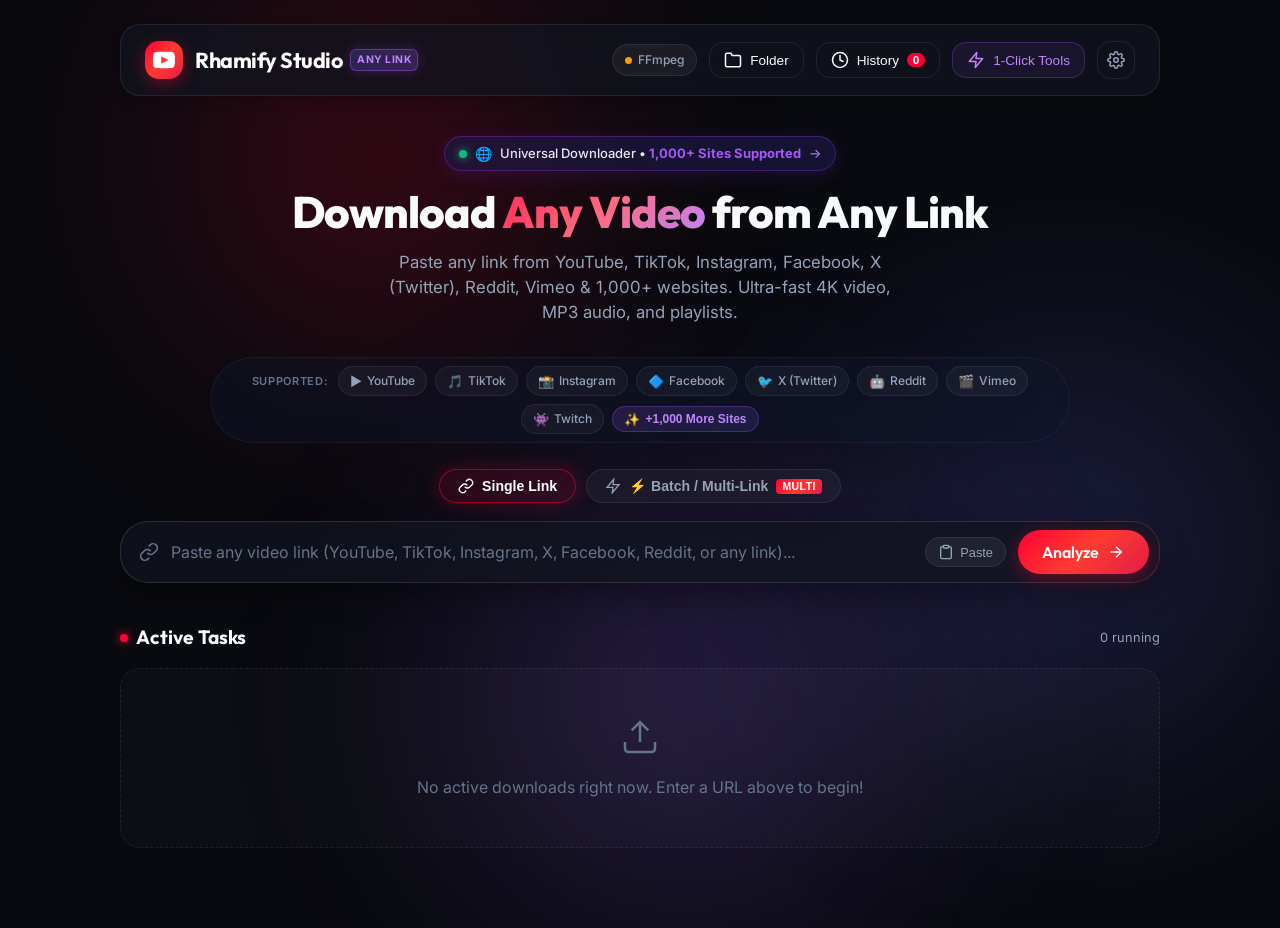
==== commit 8bf83064: "Add 1-Click Bookmarklet, Chrome/Edge Manifest V3 Extension with in-page button, and In-App Clipboard" ====
--- a/templates/index.html
+++ b/templates/index.html
@@ -59,6 +59,14 @@
           <span id="history-badge-count" class="badge-count">0</span>
         </button>
 
+        <!-- 1-Click Tools Button -->
+        <button id="btn-toggle-tools" class="btn-ghost btn-tools-trigger" title="1-Click Download Tools (Bookmarklet &amp; Extension)">
+          <svg width="18" height="18" viewBox="0 0 24 24" fill="none" stroke="currentColor" stroke-width="2" stroke-linecap="round" stroke-linejoin="round">
+            <polygon points="13 2 3 14 12 14 11 22 21 10 12 10 13 2"></polygon>
+          </svg>
+          <span class="btn-text">1-Click Tools</span>
+        </button>
+
         <!-- Settings Button -->
         <button id="btn-toggle-settings" class="btn-icon" title="Preferences">
           <svg width="18" height="18" viewBox="0 0 24 24" fill="none" stroke="currentColor" stroke-width="2" stroke-linecap="round" stroke-linejoin="round">
@@ -71,6 +79,22 @@
 
     <!-- Main Content -->
     <main class="main-content">
+      <!-- Clipboard Auto-Detected Banner -->
+      <div id="clipboard-banner" class="clipboard-banner" style="display: none;">
+        <div class="clipboard-banner-left">
+          <span class="clipboard-banner-icon" id="clipboard-platform-icon">📋</span>
+          <div class="clipboard-banner-info">
+            <span class="clipboard-banner-title">Copied video link detected</span>
+            <span class="clipboard-banner-url" id="clipboard-detected-url">https://...</span>
+          </div>
+        </div>
+        <div class="clipboard-banner-actions">
+          <button type="button" id="btn-clipboard-download" class="btn-clipboard-action btn-clipboard-dl">⚡ Download Now</button>
+          <button type="button" id="btn-clipboard-inspect" class="btn-clipboard-action">Analyze</button>
+          <button type="button" id="btn-clipboard-dismiss" class="btn-clipboard-close" title="Dismiss">✕</button>
+        </div>
+      </div>
+
       <!-- Hero Headline -->
       <section class="hero-section">
         <!-- Universal Feature Pill -->
@@ -724,6 +748,15 @@
           </div>
 
           <div class="form-group">
+            <label>📋 Clipboard Auto-Watcher:</label>
+            <div class="checkbox-container">
+              <input type="checkbox" id="setting-auto-clipboard" checked />
+              <span>Prompt to download when returning to app with a video link copied</span>
+            </div>
+            <p class="form-hint">Eliminates manual pasting: automatically senses video links copied on your computer or phone.</p>
+          </div>
+
+          <div class="form-group">
             <label>📱 Mobile & Local Network Access:</label>
             <div id="settings-mobile-access" class="mobile-access-box">
               <div class="mobile-access-row">
@@ -737,6 +770,121 @@
       </div>
     </div>
 
+    <!-- 1-Click Tools Modal (Bookmarklet, Extension & Clipboard) -->
+    <div id="tools-modal" class="modal">
+      <div class="modal-overlay"></div>
+      <div class="modal-card tools-modal-card">
+        <div class="modal-header">
+          <div class="modal-header-icon-title">
+            <span class="modal-header-emoji">⚡</span>
+            <div>
+              <h3>1-Click Download Tools</h3>
+              <p class="modal-subtitle">Download directly from any video page &mdash; no manual copy &amp; paste</p>
+            </div>
+          </div>
+          <button id="btn-close-tools" class="btn-icon">✕</button>
+        </div>
+        <div class="modal-body tools-modal-body">
+          <!-- Tools Tabs -->
+          <div class="tools-tab-switcher">
+            <button type="button" class="tools-tab active" data-tab="bookmarklet">
+              <span>🌟 1-Click Bookmarklet</span>
+              <span class="tab-sub">Zero Install</span>
+            </button>
+            <button type="button" class="tools-tab" data-tab="extension">
+              <span>🧩 Browser Extension</span>
+              <span class="tab-sub">In-Page Button</span>
+            </button>
+            <button type="button" class="tools-tab" data-tab="clipboard">
+              <span>📋 Clipboard Watcher</span>
+              <span class="tab-sub">Instant Detection</span>
+            </button>
+          </div>
+
+          <!-- Tab Content: Bookmarklet -->
+          <div id="tool-pane-bookmarklet" class="tool-pane active">
+            <div class="tool-hero-box">
+              <div class="tool-hero-tag">Zero Install • Works on Chrome, Edge, Brave, Firefox, Safari &amp; Mobile</div>
+              <h4>Drag this button to your Bookmarks Bar:</h4>
+              <div class="bookmarklet-drag-zone">
+                <a id="bookmarklet-link" href="#" class="btn-bookmarklet" title="Drag me to your Bookmarks Bar!">
+                  ⚡ Download with Rhamify
+                </a>
+              </div>
+              <p class="tool-drag-hint">👆 Click and drag the button above to your browser's bookmarks bar (press <kbd>Ctrl+Shift+B</kbd> on Windows or <kbd>Cmd+Shift+B</kbd> on Mac if your bar is hidden).</p>
+            </div>
+
+            <div class="tool-steps">
+              <h5>How to use it:</h5>
+              <ol class="steps-list">
+                <li><span class="step-num">1</span> While watching any video on YouTube, TikTok, Instagram, Twitter/X, Facebook, etc.</li>
+                <li><span class="step-num">2</span> Simply click your <strong>"⚡ Download with Rhamify"</strong> bookmark button.</li>
+                <li><span class="step-num">3</span> Rhamify Studio opens automatically and starts analyzing/downloading immediately!</li>
+              </ol>
+            </div>
+
+            <div class="tool-copy-row">
+              <span class="tool-copy-hint">Using mobile or unable to drag?</span>
+              <button type="button" id="btn-copy-bookmarklet" class="btn-secondary btn-sm">Copy Bookmarklet Code</button>
+            </div>
+          </div>
+
+          <!-- Tab Content: Browser Extension -->
+          <div id="tool-pane-extension" class="tool-pane" style="display: none;">
+            <div class="tool-hero-box">
+              <div class="tool-hero-tag">Manifest V3 Extension for Chrome, Edge &amp; Brave</div>
+              <h4>In-Page Download Buttons &amp; Right-Click Menu</h4>
+              <p class="tool-desc">Adds a sleek <strong>"⚡ Rhamify"</strong> download button directly next to YouTube / TikTok video player actions, and a right-click <em>"Download with Rhamify"</em> option on any link.</p>
+            </div>
+
+            <div class="tool-steps">
+              <h5>Quick 30-Second Setup:</h5>
+              <ol class="steps-list">
+                <li><span class="step-num">1</span> Open Chrome or Edge and navigate to <code class="code-pill">chrome://extensions</code> (or <code class="code-pill">edge://extensions</code>).</li>
+                <li><span class="step-num">2</span> Toggle ON <strong>"Developer mode"</strong> in the top-right corner.</li>
+                <li><span class="step-num">3</span> Click <strong>"Load unpacked"</strong> and select the <code class="code-pill">extension</code> folder in this project.</li>
+                <li><span class="step-num">4</span> The extension automatically links with this server, and you can change the server domain in the extension popup whenever the site is live!</li>
+              </ol>
+            </div>
+
+            <div class="extension-config-preview">
+              <div class="ext-cfg-label">Current Server URL (Auto-Configured):</div>
+              <code id="ext-server-endpoint" class="ext-cfg-url">Loading...</code>
+            </div>
+          </div>
+
+          <!-- Tab Content: Clipboard Watcher -->
+          <div id="tool-pane-clipboard" class="tool-pane" style="display: none;">
+            <div class="tool-hero-box">
+              <div class="tool-hero-tag">Zero Effort • Built-in Feature</div>
+              <h4>Automatic Copied Link Detection</h4>
+              <p class="tool-desc">Whenever you copy a video link from anywhere (browser, Discord, WhatsApp, Telegram, etc.) and switch to Rhamify Studio, a 1-tap download prompt appears automatically.</p>
+            </div>
+
+            <div class="clipboard-setting-card">
+              <div class="clipboard-setting-info">
+                <strong>Auto-detect copied video links</strong>
+                <p>Prompt to download as soon as you switch back to this tab with a video link copied.</p>
+              </div>
+              <label class="switch-custom">
+                <input type="checkbox" id="chk-auto-clipboard-tool" checked>
+                <span class="slider-custom round"></span>
+              </label>
+            </div>
+
+            <div class="tool-steps">
+              <h5>How it works:</h5>
+              <ol class="steps-list">
+                <li><span class="step-num">1</span> Copy any video link (right-click &rarr; "Copy link address" or tap Share &rarr; Copy Link).</li>
+                <li><span class="step-num">2</span> Return to the Rhamify Studio tab.</li>
+                <li><span class="step-num">3</span> A floating banner appears instantly at the top with a <strong>"⚡ Download Now"</strong> button!</li>
+              </ol>
+            </div>
+          </div>
+        </div>
+      </div>
+    </div>
+
     <!-- Toast Notifications Container -->
     <div id="toast-container" class="toast-container"></div>
   </div>
--- a/static/css/style.css
+++ b/static/css/style.css
@@ -3589,3 +3589,465 @@
     padding: 4px 9px;
   }
 }
+
+/* =========================================================
+   1-Click Tools, Bookmarklet & Clipboard Watcher Styles
+   ========================================================= */
+
+/* 1-Click Tools Nav Button */
+.btn-tools-trigger {
+  color: #c084fc;
+  border-color: rgba(168, 85, 247, 0.25);
+  background: rgba(168, 85, 247, 0.08);
+}
+
+.btn-tools-trigger:hover {
+  background: rgba(168, 85, 247, 0.18);
+  border-color: rgba(168, 85, 247, 0.45);
+  color: #fff;
+  box-shadow: 0 0 16px rgba(168, 85, 247, 0.25);
+}
+
+/* Floating Clipboard Auto-Detection Banner */
+.clipboard-banner {
+  display: flex;
+  align-items: center;
+  justify-content: space-between;
+  gap: 12px;
+  background: linear-gradient(135deg, rgba(30, 27, 75, 0.92) 0%, rgba(15, 23, 42, 0.94) 100%);
+  border: 1px solid rgba(168, 85, 247, 0.45);
+  box-shadow: 0 8px 30px rgba(0, 0, 0, 0.4), 0 0 20px rgba(168, 85, 247, 0.25);
+  border-radius: var(--radius-md);
+  padding: 12px 18px;
+  margin-bottom: 20px;
+  backdrop-filter: blur(14px);
+  animation: slideDownBanner 0.25s cubic-bezier(0.16, 1, 0.3, 1);
+}
+
+@keyframes slideDownBanner {
+  from { opacity: 0; transform: translateY(-12px); }
+  to { opacity: 1; transform: translateY(0); }
+}
+
+.clipboard-banner-left {
+  display: flex;
+  align-items: center;
+  gap: 12px;
+  min-width: 0;
+  flex: 1;
+}
+
+.clipboard-banner-icon {
+  font-size: 22px;
+  flex-shrink: 0;
+}
+
+.clipboard-banner-info {
+  display: flex;
+  flex-direction: column;
+  min-width: 0;
+}
+
+.clipboard-banner-title {
+  font-size: 13px;
+  font-weight: 700;
+  color: #f8fafc;
+  letter-spacing: 0.02em;
+}
+
+.clipboard-banner-url {
+  font-size: 12px;
+  color: #a5b4fc;
+  overflow: hidden;
+  text-overflow: ellipsis;
+  white-space: nowrap;
+  font-family: monospace;
+}
+
+.clipboard-banner-actions {
+  display: flex;
+  align-items: center;
+  gap: 8px;
+  flex-shrink: 0;
+}
+
+.btn-clipboard-action {
+  padding: 6px 14px;
+  border-radius: var(--radius-sm);
+  font-size: 12px;
+  font-weight: 600;
+  cursor: pointer;
+  border: 1px solid rgba(255, 255, 255, 0.12);
+  background: rgba(255, 255, 255, 0.06);
+  color: #e2e8f0;
+  transition: var(--transition-smooth);
+}
+
+.btn-clipboard-action:hover {
+  background: rgba(255, 255, 255, 0.14);
+  color: #fff;
+}
+
+.btn-clipboard-dl {
+  background: var(--primary-gradient);
+  border: none;
+  color: #fff;
+  box-shadow: 0 0 14px rgba(255, 0, 51, 0.35);
+}
+
+.btn-clipboard-dl:hover {
+  transform: translateY(-1px);
+  box-shadow: 0 0 20px rgba(255, 0, 51, 0.55);
+}
+
+.btn-clipboard-close {
+  background: transparent;
+  border: none;
+  color: var(--text-faint);
+  font-size: 14px;
+  cursor: pointer;
+  padding: 4px 8px;
+  border-radius: 4px;
+  transition: var(--transition-smooth);
+}
+
+.btn-clipboard-close:hover {
+  color: #ef4444;
+  background: rgba(239, 68, 68, 0.1);
+}
+
+/* Tools Modal Styles */
+.tools-modal-card {
+  max-width: 660px;
+  width: 95%;
+  max-height: 85vh;
+  display: flex;
+  flex-direction: column;
+}
+
+.tools-modal-body {
+  overflow-y: auto;
+  padding: 20px 24px;
+  display: flex;
+  flex-direction: column;
+  gap: 18px;
+}
+
+.tools-tab-switcher {
+  display: flex;
+  gap: 6px;
+  background: rgba(255, 255, 255, 0.03);
+  padding: 4px;
+  border-radius: var(--radius-md);
+  border: 1px solid var(--border-subtle);
+}
+
+.tools-tab {
+  flex: 1;
+  display: flex;
+  flex-direction: column;
+  align-items: center;
+  justify-content: center;
+  padding: 8px 10px;
+  background: transparent;
+  border: none;
+  border-radius: var(--radius-sm);
+  cursor: pointer;
+  color: var(--text-muted);
+  font-size: 13px;
+  font-weight: 600;
+  transition: var(--transition-smooth);
+}
+
+.tools-tab .tab-sub {
+  font-size: 10px;
+  font-weight: 500;
+  color: var(--text-faint);
+  margin-top: 1px;
+}
+
+.tools-tab:hover {
+  color: #fff;
+  background: rgba(255, 255, 255, 0.05);
+}
+
+.tools-tab.active {
+  background: rgba(168, 85, 247, 0.18);
+  border: 1px solid rgba(168, 85, 247, 0.4);
+  color: #fff;
+  box-shadow: 0 0 12px rgba(168, 85, 247, 0.2);
+}
+
+.tools-tab.active .tab-sub {
+  color: #c084fc;
+}
+
+.tool-pane {
+  display: flex;
+  flex-direction: column;
+  gap: 16px;
+}
+
+.tool-hero-box {
+  background: rgba(255, 255, 255, 0.03);
+  border: 1px solid rgba(255, 255, 255, 0.07);
+  border-radius: var(--radius-md);
+  padding: 16px;
+  text-align: center;
+}
+
+.tool-hero-tag {
+  display: inline-block;
+  font-size: 11px;
+  font-weight: 600;
+  text-transform: uppercase;
+  letter-spacing: 0.04em;
+  padding: 3px 10px;
+  border-radius: var(--radius-full);
+  background: rgba(16, 185, 129, 0.15);
+  border: 1px solid rgba(16, 185, 129, 0.3);
+  color: #34d399;
+  margin-bottom: 10px;
+}
+
+.tool-hero-box h4 {
+  font-size: 15px;
+  font-weight: 600;
+  color: #f8fafc;
+  margin-bottom: 12px;
+}
+
+.tool-desc {
+  font-size: 13px;
+  color: var(--text-muted);
+  line-height: 1.5;
+}
+
+/* Bookmarklet Draggable Button */
+.bookmarklet-drag-zone {
+  margin: 14px 0;
+  display: flex;
+  justify-content: center;
+}
+
+.btn-bookmarklet {
+  display: inline-flex;
+  align-items: center;
+  gap: 8px;
+  padding: 12px 24px;
+  font-size: 14px;
+  font-weight: 700;
+  color: #fff;
+  background: linear-gradient(135deg, #a855f7 0%, #ec4899 50%, #ff0033 100%);
+  border: 2px dashed rgba(255, 255, 255, 0.5);
+  border-radius: var(--radius-md);
+  text-decoration: none;
+  cursor: grab;
+  box-shadow: 0 0 24px rgba(168, 85, 247, 0.35);
+  transition: var(--transition-smooth);
+  user-select: none;
+}
+
+.btn-bookmarklet:hover {
+  transform: scale(1.03);
+  box-shadow: 0 0 32px rgba(236, 72, 153, 0.5);
+  border-color: #fff;
+}
+
+.btn-bookmarklet:active {
+  cursor: grabbing;
+}
+
+.tool-drag-hint {
+  font-size: 12px;
+  color: var(--text-faint);
+  line-height: 1.4;
+}
+
+.tool-drag-hint kbd {
+  background: rgba(255, 255, 255, 0.1);
+  padding: 2px 6px;
+  border-radius: 4px;
+  color: #e2e8f0;
+  font-family: inherit;
+  font-size: 11px;
+}
+
+.tool-steps {
+  background: rgba(255, 255, 255, 0.02);
+  border: 1px solid rgba(255, 255, 255, 0.05);
+  border-radius: var(--radius-md);
+  padding: 14px 16px;
+}
+
+.tool-steps h5 {
+  font-size: 13px;
+  font-weight: 600;
+  color: var(--text-muted);
+  text-transform: uppercase;
+  letter-spacing: 0.05em;
+  margin-bottom: 10px;
+}
+
+.steps-list {
+  list-style: none;
+  display: flex;
+  flex-direction: column;
+  gap: 8px;
+}
+
+.steps-list li {
+  display: flex;
+  align-items: flex-start;
+  gap: 10px;
+  font-size: 13px;
+  color: #cbd5e1;
+  line-height: 1.5;
+}
+
+.step-num {
+  width: 20px;
+  height: 20px;
+  border-radius: 50%;
+  background: rgba(168, 85, 247, 0.2);
+  border: 1px solid rgba(168, 85, 247, 0.4);
+  color: #c084fc;
+  font-size: 11px;
+  font-weight: 700;
+  display: flex;
+  align-items: center;
+  justify-content: center;
+  flex-shrink: 0;
+  margin-top: 1px;
+}
+
+.tool-copy-row {
+  display: flex;
+  align-items: center;
+  justify-content: space-between;
+  padding: 10px 14px;
+  background: rgba(255, 255, 255, 0.03);
+  border-radius: var(--radius-sm);
+  border: 1px solid rgba(255, 255, 255, 0.06);
+}
+
+.tool-copy-hint {
+  font-size: 12px;
+  color: var(--text-faint);
+}
+
+.code-pill {
+  background: rgba(255, 255, 255, 0.1);
+  padding: 2px 6px;
+  border-radius: 4px;
+  color: #f1f5f9;
+  font-family: monospace;
+  font-size: 12px;
+}
+
+.extension-config-preview {
+  display: flex;
+  flex-direction: column;
+  gap: 6px;
+  background: rgba(15, 23, 42, 0.6);
+  border: 1px solid rgba(255, 255, 255, 0.08);
+  border-radius: var(--radius-sm);
+  padding: 10px 14px;
+}
+
+.ext-cfg-label {
+  font-size: 11px;
+  text-transform: uppercase;
+  font-weight: 600;
+  letter-spacing: 0.04em;
+  color: var(--text-faint);
+}
+
+.ext-cfg-url {
+  font-family: monospace;
+  font-size: 13px;
+  color: #38bdf8;
+  word-break: break-all;
+}
+
+/* Clipboard Setting Card */
+.clipboard-setting-card {
+  display: flex;
+  align-items: center;
+  justify-content: space-between;
+  gap: 16px;
+  background: rgba(99, 102, 241, 0.1);
+  border: 1px solid rgba(99, 102, 241, 0.25);
+  border-radius: var(--radius-md);
+  padding: 14px 18px;
+}
+
+.clipboard-setting-info strong {
+  display: block;
+  font-size: 14px;
+  color: #f8fafc;
+  margin-bottom: 2px;
+}
+
+.clipboard-setting-info p {
+  font-size: 12px;
+  color: #a5b4fc;
+  line-height: 1.4;
+}
+
+/* Custom Switch for Clipboard Toggle */
+.switch-custom {
+  position: relative;
+  display: inline-block;
+  width: 44px;
+  height: 24px;
+  flex-shrink: 0;
+}
+
+.switch-custom input {
+  opacity: 0;
+  width: 0;
+  height: 0;
+}
+
+.slider-custom {
+  position: absolute;
+  cursor: pointer;
+  top: 0; left: 0; right: 0; bottom: 0;
+  background-color: rgba(255, 255, 255, 0.2);
+  transition: .3s;
+  border-radius: 24px;
+}
+
+.slider-custom:before {
+  position: absolute;
+  content: "";
+  height: 18px;
+  width: 18px;
+  left: 3px;
+  bottom: 3px;
+  background-color: white;
+  transition: .3s;
+  border-radius: 50%;
+}
+
+.switch-custom input:checked + .slider-custom {
+  background: linear-gradient(135deg, #10b981 0%, #06b6d4 100%);
+}
+
+.switch-custom input:checked + .slider-custom:before {
+  transform: translateX(20px);
+}
+
+@media (max-width: 640px) {
+  .clipboard-banner {
+    flex-direction: column;
+    align-items: stretch;
+    gap: 10px;
+  }
+
+  .clipboard-banner-actions {
+    justify-content: flex-end;
+  }
+}
+
